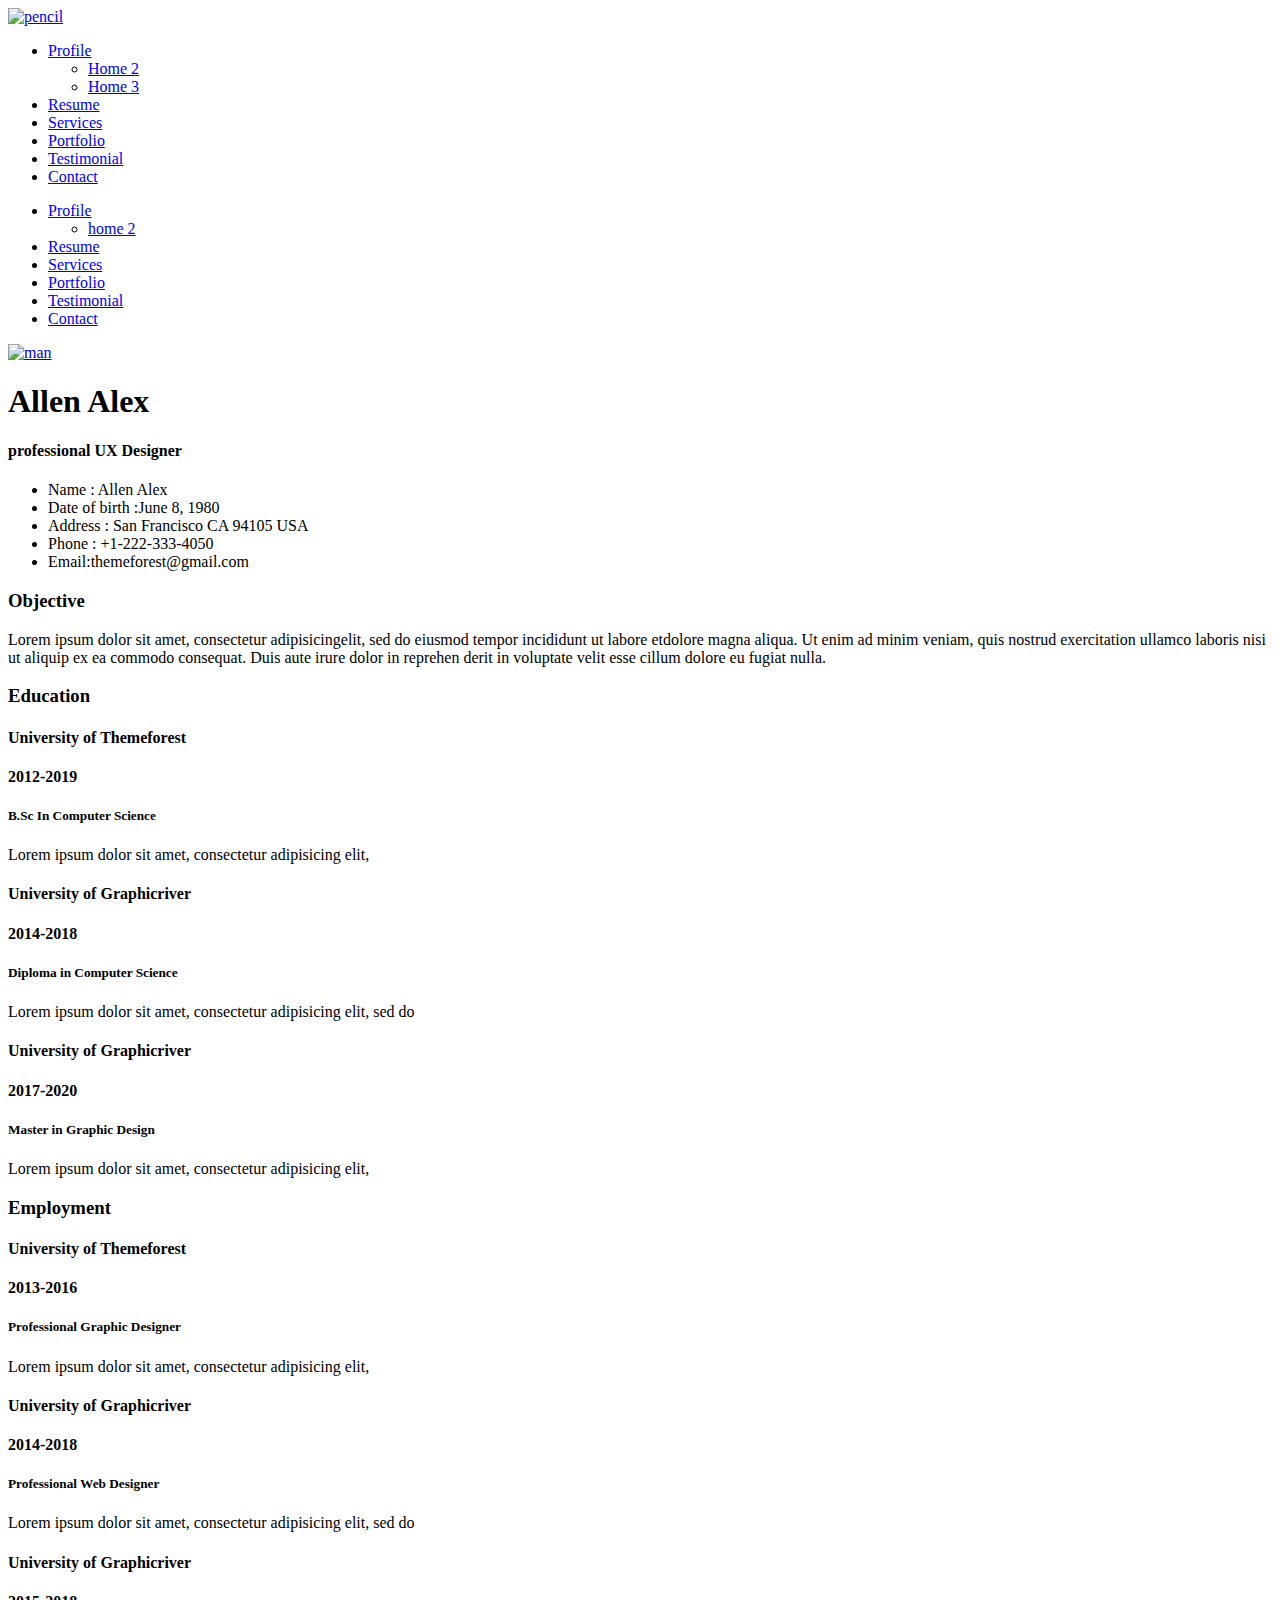
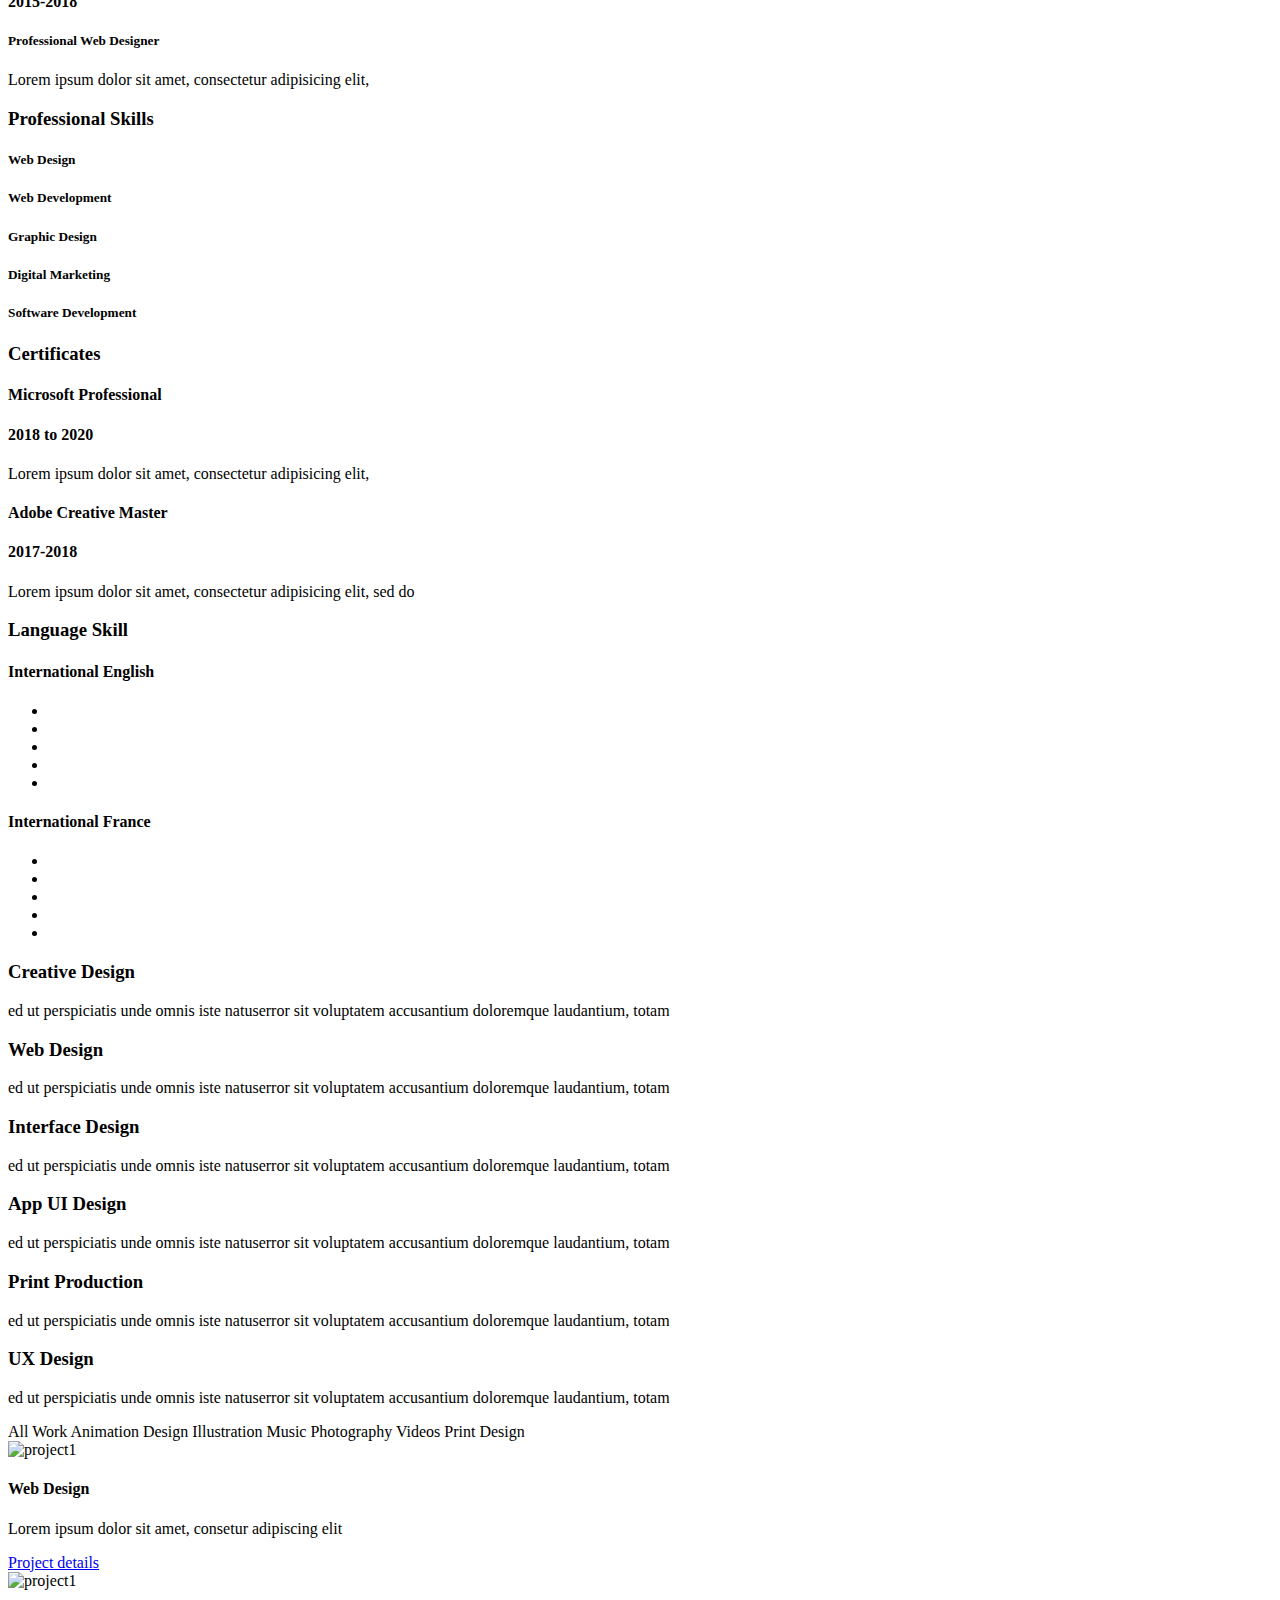
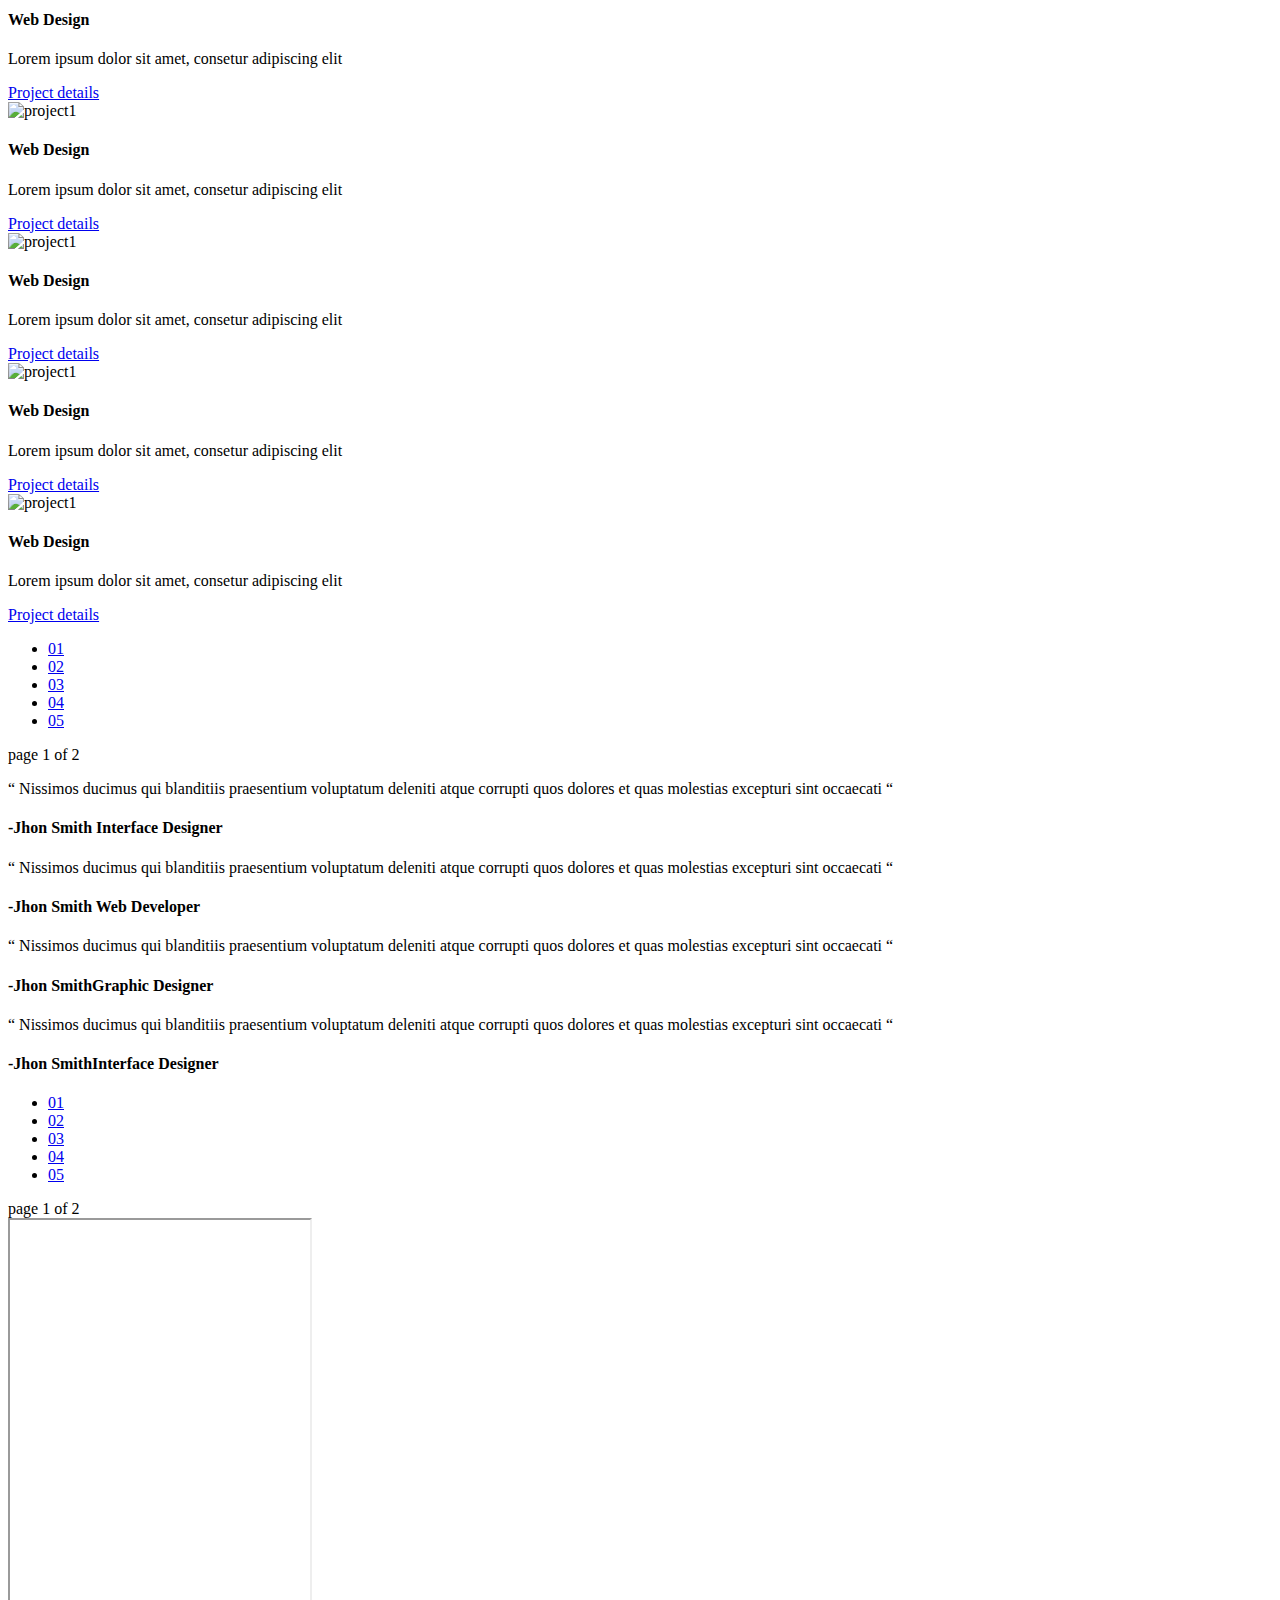
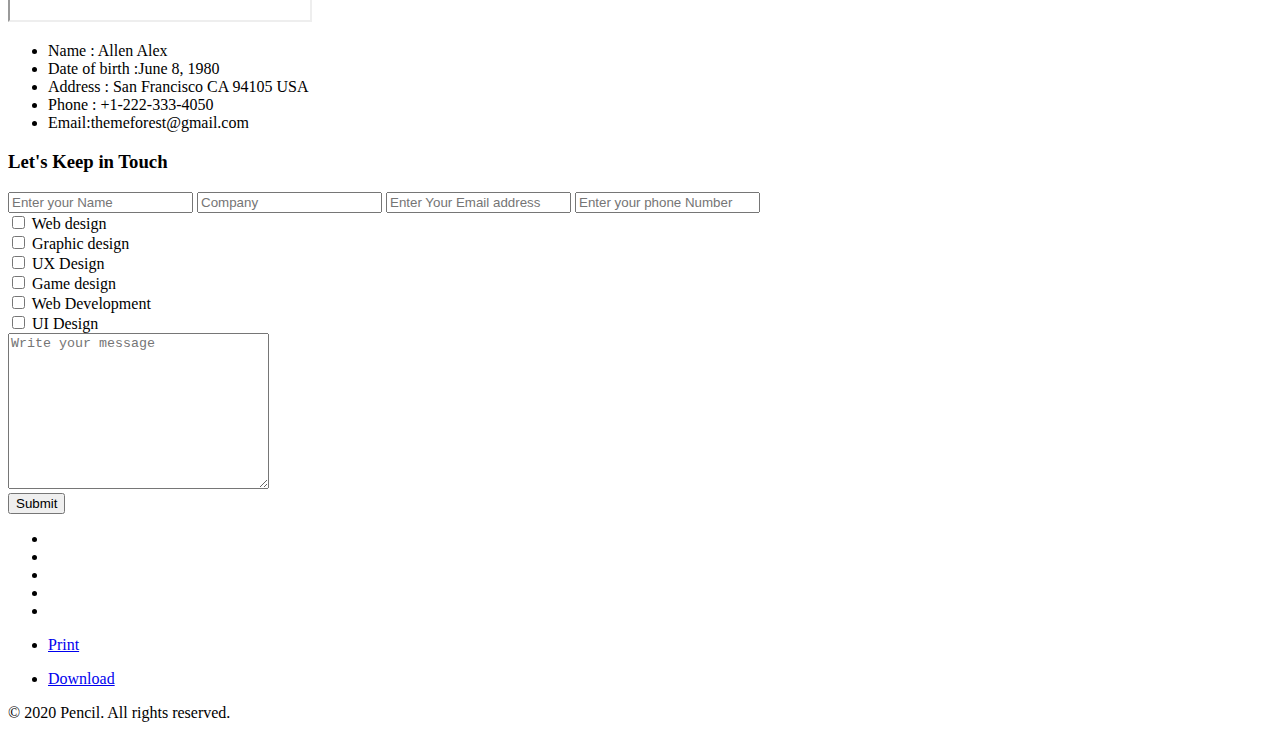
==== index.html @ 470e965d "Add files via upload" ====
<!DOCTYPE html>
<html lang="zxx">
    <head>
        <meta charset="utf-8">
        <meta name="description" content="desc">
        <meta name="author" content="RadonTheme">
        <meta name="viewport" content="width=device-width, initial-scale=1">
        <!-- Title -->
        <title>Pencil- Virtual Business Card CV Resume HTML Template</title>
        <!-- Favicon and Touch Icons -->
        <link rel="shortcut icon" href="assets/images/favicon.png">
        <!-- Fonts -->
        <link href="https://fonts.googleapis.com/css?family=Roboto:300,400,500,700,900" rel="stylesheet">
        <link href="assets/css/font-awesome.min.css" rel="stylesheet">
        <!-- Plugin CSS -->
        <link href="assets/css/bootstrap.css" rel="stylesheet">
        <link href="assets/css/animate.css" rel="stylesheet" >
        <link href="assets/css/flaticon.css" rel="stylesheet" >       
        <link href="assets/css/owl.carousel.css" rel="stylesheet" >        
        <link href="assets/css/owl.theme.css" rel="stylesheet" >                     
        <link href="assets/css/owl.transitions.css" rel="stylesheet" >
        <link href="assets/css/jquery.lineProgressbar.css" rel="stylesheet" >                        
        <link href="assets/css/lightbox.min.css" rel="stylesheet" >   
        <link href="assets/css/meanmenu.min.css" rel="stylesheet" >    
        <link href="assets/css/transition-animations.css" rel="stylesheet" >   
        <!-- Stylesheets -->
        <link href="assets/css/pencil.css" rel="stylesheet" media="screen">
        <link href="assets/css/pencil-responsive.css" rel="stylesheet" media="screen">
    </head>
    <body>
        <div class="pencile-area">
            <div class="container">
                <div class="row">
                    <div class="col-md-12 acurate">
                        <div id="pencil-info">	
                          <div class="header-area">
                            <div class="row">
                                <div class="col-md-2 col-sm-12">
                                    <div class="logo-area">
                                        <a href="index.html"><img src="assets/images/logo.png" alt="pencil"></a>
                                    </div>
                                </div>
                                  <div class="col-md-10 col-sm-12 text-right">
                                    <div class="menu-area">
                                        <ul  class="nav nav-pills">
                                            <li class="active"> <a  href="#Profile" data-toggle="tab"><span class="flaticon-user"></span> Profile</a>
                                                <ul>
                                                    <li><a href="index2.html">Home 2</a></li>
													<li><a href="index3.html">Home 3</a></li>
                                                </ul>
                                            </li>
                                            <li><a href="#resume" data-toggle="tab"><span class="flaticon-application"></span> Resume</a></li>
                                            <li><a href="#Services" data-toggle="tab"><span class="flaticon-layers-1"></span> Services</a></li>
                                            <li><a href="#Portfolio" data-toggle="tab"><span class="flaticon-gallery-1"></span> Portfolio</a></li>
                                            <li><a href="#testimonial" data-toggle="tab"><span class="flaticon-rating"></span> Testimonial</a></li>
                                            <li><a href="#contact" data-toggle="tab"><span class="flaticon-chat"></span> Contact</a></li>                                        
                                        </ul>
                                    </div>
                                </div>
                            </div>
                          </div>
                              <!-- mobile-menu-area start -->
                        <div class="mobile-menu-area acurate">
                            <div class="container margin-15">
                                <div class="row ">
                                    <div class="col-md-12 ">
                                        <div class="mobile-menu ">
                                            <nav id="dropdown">
                                                <ul  class="nav nav-pills ">
                                                    <li class="active"> <a  href="#Profile" data-toggle="tab"><span class="flaticon-user"></span> Profile</a>
                                                        <ul>
                                                            <li><a href="index2.html">home 2</a></li>
                                                        </ul>
                                                    </li>
                                                    <li><a href="#resume" data-toggle="tab"><span class="flaticon-application"></span> Resume</a></li>
                                                    <li><a href="#Services" data-toggle="tab"><span class="flaticon-layers-1"></span> Services</a></li>
                                                    <li><a href="#Portfolio" data-toggle="tab"><span class="flaticon-gallery-1"></span> Portfolio</a></li>
                                                    <li><a href="#testimonial" data-toggle="tab"><span class="flaticon-rating"></span> Testimonial</a></li>
                                                    <li><a href="#contact" data-toggle="tab"><span class="flaticon-chat"></span> Contact</a></li>                                        
                                                </ul>
                                            </nav>
                                        </div>                  
                                    </div>
                                </div>
                            </div>
                        </div>
                    
                        <div class="pencil-content-area">
                            <div class="tab-content clearfix">
                                <div class="tab-pane active pt-page-scaleUpCenter" id="Profile">
                                    <div class="profile-area ">
                                        <div class="row">
                                            <div class="col-sm-12 col-md-6">
                                                <div class="profile-img">
                                                    <div class="project__card">
                                                        <a href="#"><img class="img-responsive" src="assets/images/profile/man.png" alt="man"></a>
                                                    </div>
                                                </div>
                                            </div>
                                            <div class="col-sm-12 col-md-6">
                                                <div class="profile-info ">
                                                    <div class="name">
                                                        <h1>Allen Alex</h1>
                                                        <h4>professional UX Designer</h4>
                                                    </div>
                                                    <div class="about-info">
                                                        <ul>
                                                            <li><i class="flaticon-user"></i><span>Name :</span> Allen Alex</li>
                                                            <li><i class="flaticon-calendar"></i> <span>Date of birth :</span>June 8, 1980</li> <li><i class="flaticon-placeholder"></i><span>Address : </span>San Francisco CA 94105 USA</li>
                                                            <li><i class="flaticon-phone-call"></i> <span>Phone : </span>+1-222-333-4050</li>                                                     
                                                            <li><i class="flaticon-message"></i><span>Email:</span>themeforest@gmail.com</li>
                                                        </ul>
                                                    </div>
                                                    <div class="objective-area">
                                                        <h3>Objective</h3>
                                                        <p>Lorem ipsum dolor sit amet, consectetur adipisicingelit, sed do 
                                                        eiusmod tempor incididunt ut labore etdolore magna aliqua. Ut enim
                                                        ad minim veniam, quis nostrud exercitation ullamco laboris nisi ut 
                                                        aliquip ex ea commodo consequat. Duis aute irure dolor in reprehen
                                                        derit in voluptate velit esse cillum dolore eu fugiat nulla.</p>
                                                    </div>
                                                </div>
                                            </div>
                                        </div>
                                    </div>
                                </div>
                                <div class="tab-pane pt-page-moveFromRightFade" id="resume">
                                    <div class="resume-area">
                                        <div class="row">
                                            <div class="col-md-6 col-sm-12">
                                                <div class="row">
                                                    <div class="col-sm-12">
                                                        <div class="single-resume">
                                                            <div class="resume-title">
                                                                <h3> <i class="flaticon-avatar"></i> Education</h3>
                                                            </div>
                                                            <div class="education-list">
                                                                <div class="single-education">
                                                                    <div class="university-title fix">
                                                                    <div class="name pull-left"><h4>University of Themeforest</h4> </div> 
                                                                    <div class="year pull-right"><h4>2012-2019</h4>  </div>                            
                                                                    </div>
                                
                                                                    <div class="education-content">
                                                                        <h5>B.Sc In Computer Science </h5>
                                                                        <p>Lorem ipsum dolor sit amet, consectetur adipisicing elit, </p>
                                                                    </div>
                                                                </div>   
                                                                <div class="single-education">
                                                                    <div class="university-title fix">
                                                                    <div class="name pull-left"><h4>University of Graphicriver</h4> </div> 
                                                                    <div class="year pull-right"><h4>2014-2018</h4>  </div>                            
                                                                    </div>
                                
                                                                    <div class="education-content">
                                                                        <h5>Diploma in Computer Science</h5>
                                                                        <p>Lorem ipsum dolor sit amet, consectetur adipisicing elit, sed do </p>
                                                                    </div>
                                                                </div>  
                                                                <div class="single-education">
                                                                    <div class="university-title fix">
                                                                    <div class="name pull-left"><h4>University of Graphicriver</h4> </div> 
                                                                    <div class="year pull-right"><h4>2017-2020</h4>  </div>                            
                                                                    </div>
                                
                                                                    <div class="education-content">
                                                                        <h5>Master in Graphic Design</h5>
                                                                        <p>Lorem ipsum dolor sit amet, consectetur adipisicing elit, </p>
                                                                    </div>
                                                                </div>  
                                                            </div>
                                                        </div>    
                                                    </div>
                                                    <div class="col-sm-12">
                                                        <div class="single-resume">
                                                            <div class="resume-title">
                                                                <h3> <i class="flaticon-people-2"></i> Employment</h3>
                                                            </div>
                                                            <div class="employment-list">
                                                                <div class="single-employment">
                                                                    <div class="university-title fix">
                                                                    <div class="name pull-left"><h4>University of Themeforest</h4> </div> 
                                                                    <div class="year pull-right"><h4>2013-2016</h4>  </div>                            
                                                                    </div>
                                
                                                                    <div class="employment-content">
                                                                        <h5>Professional Graphic Designer</h5>
                                                                        <p>Lorem ipsum dolor sit amet, consectetur adipisicing elit, </p>
                                                                    </div>
                                                                </div>   
                                                                <div class="single-employment">
                                                                    <div class="university-title fix">
                                                                    <div class="name pull-left"><h4>University of Graphicriver </h4> </div> 
                                                                    <div class="year pull-right"><h4>2014-2018</h4>  </div>                            
                                                                    </div>
                                
                                                                    <div class="employment-content">
                                                                        <h5>Professional Web Designer</h5>
                                                                        <p>Lorem ipsum dolor sit amet, consectetur adipisicing elit, sed do </p>
                                                                    </div>
                                                                </div>  
                                                                <div class="single-employment mb-0">
                                                                    <div class="university-title fix">
                                                                    <div class="name pull-left"><h4>University of Graphicriver </h4> </div> 
                                                                    <div class="year pull-right"><h4>2015-2018</h4>  </div>                            
                                                                    </div>
                                
                                                                    <div class="employment-content">
                                                                        <h5>Professional Web Designer</h5>
                                                                        <p>Lorem ipsum dolor sit amet, consectetur adipisicing elit, </p>
                                                                    </div>
                                                                </div>  
                                                            </div>
                                                        </div>
                                                    </div>
                                                </div>
                                            </div>
                                            <div class="col-md-6 col-sm-12">
                                                <div class="row">
                                                    <div class="col-sm-12">
                                                        <div class="single-resume">
                                                            <div class="resume-title">
                                                                <h3> <i class="flaticon-computer-2"></i> Professional Skills</h3>
                                                            </div>
                                                            <div class="skills-list">
                                                                <div class="single-skills">
                                                                    <span id="demoprogressbar1"></span>
                                                                    <h5>Web Design </h5>
                                                                </div>   
                                                                <div class="single-skills">
                                                                    <span id="demoprogressbar2"></span>
                                                                    <h5>Web Development  </h5>
                                                                </div>  
                                                                <div class="single-skills">
                                                                    <span id="demoprogressbar3"></span>
                                                                    <h5>Graphic Design  </h5>                  
                                                                </div>  
                                                                <div class="single-skills">
                                                                    <span id="demoprogressbar4"></span>
                                                                    <h5>Digital Marketing </h5>          
                                                                </div> 
                                                                <div class="single-skills">
                                                                    <span id="demoprogressbar5"></span>
                                                                    <h5>Software Development </h5>    
                                                                </div> 
                                                            </div>
                                                        </div>
                                                    </div>
                                                    <div class="col-sm-12 ">
                                                        <div class="single-resume mt-13">
                                                            <div class="resume-title">
                                                                <h3> <i class="flaticon-award-1"></i> Certificates</h3>
                                                            </div>
                                                            <div class="certificates-list">
                                                                <div class="single-certificates">
                                                                    <div class="university-title fix">
                                                                    <div class="name pull-left"><h4>Microsoft Professional </h4> </div> 
                                                                    <div class="year pull-right"><h4>2018 to 2020</h4>  </div>                            
                                                                    </div>
                                
                                                                    <div class="certificates-content">
                                                                        <p>Lorem ipsum dolor sit amet, consectetur adipisicing elit, </p>
                                                                    </div>
                                                                </div>   
                                                                <div class="single-certificates">
                                                                    <div class="university-title fix">
                                                                    <div class="name pull-left"><h4>Adobe Creative Master </h4> </div> 
                                                                    <div class="year pull-right"><h4>2017-2018</h4>  </div>                            
                                                                    </div>
                                
                                                                    <div class="certificates-content">
                                                                        <p>Lorem ipsum dolor sit amet, consectetur adipisicing elit, sed do </p>
                                                                    </div>
                                                                </div>  
                                                            </div>
                                                        </div>
                                                    </div>
                                                    <div class="col-sm-12">
                                                        <div class="single-resume">
                                                            <div class="resume-title">
                                                                <h3> <i class="flaticon-translate"></i> Language  Skill </h3>
                                                            </div>
                                                        <div class="languages-list">
                                                            <div class="single-language pull-left mb-0">
                                                                    <div class="language-name">
                                                                        <h4>International English</h4>
                                                                    </div>
                                                                    <div class="language-rating">
                                                                        <ul>
                                                                            <li> <i class="flaticon-star"></i></li>
                                                                            <li> <i class="flaticon-star"></i></li>
                                                                            <li> <i class="flaticon-star"></i></li>
                                                                            <li> <i class="flaticon-star-1"></i></li>
                                                                            <li> <i class="flaticon-star-1"></i></li>                                                            
                                                                        </ul>
                                                                    </div>
                                                            </div>
                                                            <div class="single-language pull-right mb-0">
                                                                    <div class="language-name">
                                                                        <h4>International France</h4>
                                                                    </div>
                                                                    <div class="language-rating">
                                                                        <ul>
                                                                            <li> <i class="flaticon-star"></i></li>
                                                                            <li> <i class="flaticon-star"></i></li>
                                                                            <li> <i class="flaticon-star"></i></li>
                                                                            <li> <i class="flaticon-star"></i></li>
                                                                            <li> <i class="flaticon-star-1"></i></li>                                                            
                                                                        </ul>
                                                                    </div>
                                                            </div>
                                                        </div>
                                                        </div>
                                                    </div>
                                                </div>
                                            </div>                            
                                        </div>
                                    </div>
                                </div>
                                <div class="tab-pane pt-page-rotateCarouselTopIn" id="Services">
                                    <div class="service-area">
                                        <div class="row">
                                            <div class="col-md-4 col-sm-6 col-xs-12 text-center acurate">
                                                <div class="single-service">
                                                    <div class="service-icon">
                                                        <i class="flaticon-blog"></i>
                                                    </div>
                                                    <div class="setvice-content">
                                                        <h3>Creative Design</h3>
                                                        <p>ed ut perspiciatis unde omnis
                                                        iste natuserror sit voluptatem accusantium 
                                                        doloremque laudantium, totam</p>
                                                    </div>
                                                </div>
                                            </div>
                                            <div class="col-md-4 col-sm-6 col-xs-12 text-center acurate">
                                                <div class="single-service">
                                                    <div class="service-icon">
                                                        <i class="flaticon-agreement"></i>
                                                    </div>
                                                    <div class="setvice-content">
                                                        <h3>Web Design</h3>
                                                        <p>ed ut perspiciatis unde omnis
                                                        iste natuserror sit voluptatem accusantium 
                                                        doloremque laudantium, totam</p>
                                                    </div>
                                                </div>
                                            </div>
                                            <div class="col-md-4 col-sm-6 col-xs-12 text-center acurate">
                                                <div class="single-service">
                                                    <div class="service-icon">
                                                        <i class="flaticon-books-stack-of-three"></i>
                                                    </div>
                                                    <div class="setvice-content">
                                                        <h3>Interface Design</h3>
                                                        <p>ed ut perspiciatis unde omnis
                                                        iste natuserror sit voluptatem accusantium 
                                                        doloremque laudantium, totam</p>
                                                    </div>
                                                </div>
                                            </div>
                                            <div class="col-md-4 col-sm-6 col-xs-12 text-center acurate">
                                                <div class="single-service mb-0">
                                                    <div class="service-icon">
                                                        <i class="flaticon-edit-tools"></i>
                                                    </div>
                                                    <div class="setvice-content">
                                                        <h3>App UI Design</h3>
                                                        <p>ed ut perspiciatis unde omnis
                                                        iste natuserror sit voluptatem accusantium 
                                                        doloremque laudantium, totam</p>
                                                    </div>
                                                </div>
                                            </div>
                                            <div class="col-md-4 col-sm-6 col-xs-12 text-center acurate">
                                                <div class="single-service mb-0">
                                                    <div class="service-icon">
                                                        <i class="flaticon-analytics"></i>
                                                    </div>
                                                    <div class="setvice-content">
                                                        <h3>Print Production</h3>
                                                        <p>ed ut perspiciatis unde omnis
                                                        iste natuserror sit voluptatem accusantium 
                                                        doloremque laudantium, totam</p>
                                                    </div>
                                                </div>
                                            </div>
                                            <div class="col-md-4 col-sm-6 col-xs-12 text-center acurate">
                                                <div class="single-service mb-0">
                                                    <div class="service-icon">
                                                        <i class="flaticon-computer"></i>
                                                    </div>
                                                    <div class="setvice-content">
                                                        <h3>UX Design</h3>
                                                        <p>ed ut perspiciatis unde omnis
                                                        iste natuserror sit voluptatem accusantium 
                                                        doloremque laudantium, totam</p>
                                                    </div>
                                                </div>
                                            </div>
                                            
                                        </div>
                                    </div>
                                </div>
                                <div class="tab-pane pt-page-flipInLeft" id="Portfolio">
                                    <div class="portfolio-area">
                                        <div class="row">
                                            <div class="col-sm-12">
                                                <div class="row">
                                                    <div class="col-sm-12">
                                                        <div class="filtering-button">
                                                            <a class="active" data-filter="*">All Work</a>
                                                            <a data-filter=".animation">Animation</a>
                                                            <a data-filter=".design">Design</a>
                                                            <a data-filter=".illustration">Illustration</a>
                                                            <a data-filter=".music">Music</a>
                                                            <a data-filter=".photography">Photography</a>
                                                            <a data-filter=".videos">Videos</a>
                                                            <a data-filter=".print">Print Design</a>                                              
                                                        </div>
                                                    </div>
                                                </div>
                                                <div class="row">
                                                        <div class="grid fix">
                                                            <div class="grid-item col-sm-6 col-lg-4 col-xs-12 animation design print illustration acurate" >
                                                                <div class="single-portfolio">
                                                                    <div class="work_thumb">
                                                                        <img src="assets/images/portfolio/1.png" alt="project1" class="img-responsive">
                                                                    </div>
                                                                    <div class="work-hover">
                                                                        <div class="mask-work text-center">
                                                                            <h4>Web Design</h4>
                                                                            <p>Lorem ipsum dolor sit amet, consetur adipiscing elit</p>
                                                                            <a class="btn" data-lightbox="example-set" data-title="Image Title" href="assets/images/portfolio/1.png">Project details</a>
                                                                        </div>
                                                                    </div>
                                                                </div>
                                                            </div>
                                                            <div class="grid-item col-sm-6 col-lg-4 col-xs-12 illustration music design photography videos animation acurate"  >
                                                                <div class="single-portfolio">
                                                                    <div class="work_thumb">
                                                                        <img src="assets/images/portfolio/2.png" alt="project1" class="img-responsive">
                                                                    </div>
                                                                    <div class="work-hover">
                                                                        <div class="mask-work text-center">
                                                                            <h4>Web Design</h4>
                                                                            <p>Lorem ipsum dolor sit amet, consetur adipiscing elit</p>
                                                                            <a class="btn" data-lightbox="example-set" data-title="Image Title" href="assets/images/portfolio/2.png">Project details</a>
                                                                        </div>
                                                                    </div>
                                                                </div>
                                                            </div>
                                                            <div class="grid-item col-sm-6 col-lg-4 col-xs-12 photography videos print illustration acurate">
                                                                <div class="single-portfolio">
                                                                    <div class="work_thumb">
                                                                        <img src="assets/images/portfolio/3.png" alt="project1" class="img-responsive">
                                                                    </div>
                                                                    <div class="work-hover">
                                                                        <div class="mask-work text-center">
                                                                            <h4>Web Design</h4>
                                                                            <p>Lorem ipsum dolor sit amet, consetur adipiscing elit</p>
                                                                            <a class="btn" data-lightbox="example-set" data-title="Image Title" href="assets/images/portfolio/3.png">Project details</a>
                                                                        </div>
                                                                    </div>
                                                                </div>
                                                            </div>
                                                            <div class="grid-item col-sm-6 col-lg-4 col-xs-12 print videos acurate">
                                                                <div class="single-portfolio">
                                                                    <div class="work_thumb">
                                                                        <img src="assets/images/portfolio/4.png" alt="project1" class="img-responsive">
                                                                    </div>
                                                                    <div class="work-hover">
                                                                        <div class="mask-work text-center">
                                                                            <h4>Web Design</h4>
                                                                            <p>Lorem ipsum dolor sit amet, consetur adipiscing elit</p>
                                                                            <a class="btn" data-lightbox="example-set" data-title="Image Title" href="assets/images/portfolio/4.png">Project details</a>
                                                                        </div>
                                                                    </div>
                                                                </div>
                                                            </div>
                                                            <div class="grid-item col-sm-6 col-lg-4 col-xs-12 illustration design acurate">
                                                                <div class="single-portfolio">
                                                                    <div class="work_thumb">
                                                                        <img src="assets/images/portfolio/5.png" alt="project1" class="img-responsive">
                                                                    </div>
                                                                    <div class="work-hover">
                                                                        <div class="mask-work text-center">
                                                                            <h4>Web Design</h4>
                                                                            <p>Lorem ipsum dolor sit amet, consetur adipiscing elit</p>
                                                                            <a class="btn" data-lightbox="example-set" data-title="Image Title" href="assets/images/portfolio/5.png">Project details</a>
                                                                        </div>
                                                                    </div>
                                                                </div>
                                                            </div>
                                                            <div class="grid-item col-sm-6 col-lg-4 col-xs-12 animation photography music acurate">
                                                                <div class="single-portfolio">
                                                                    <div class="work_thumb">
                                                                        <img src="assets/images/portfolio/6.png" alt="project1" class="img-responsive">
                                                                    </div>
                                                                    <div class="work-hover">
                                                                        <div class="mask-work text-center">
                                                                            <h4>Web Design</h4>
                                                                            <p>Lorem ipsum dolor sit amet, consetur adipiscing elit</p>
                                                                            <a class="btn" data-lightbox="example-set" data-title="Image Title" href="assets/images/portfolio/6.png">Project details</a>
                                                                        </div>
                                                                    </div>
                                                                </div>
                                                            </div>
                                                        </div>
                                                    </div>
                                            </div>
                                            <div class="col-sm-12">
                                                <div class="pagenation-area fix">
                                                    <div class="pagenation pull-left">
                                                        <ul>
                                                            <li class="active"><a href="#">01</a></li>
                                                            <li><a href="#">02</a></li>
                                                            <li><a href="#">03</a></li>
                                                            <li><a href="#">04</a></li>
                                                            <li><a href="#">05</a></li>
                                                        </ul>
                                                    </div>
                                                    <div class="number-page pull-right">
                                                        <span>page 1 of 2</span>
                                                    </div>
                                                </div>
                                            </div>
                                        </div>
                                    </div>
                                </div>
                                <div class="tab-pane pt-page-moveFromRight" id="testimonial">
                                    <div class="testimonia-area">
                                        <div class="row">
                                            <div class="col-md-6 col-sm-12">
                                                <div class="single-testimonial">
                                                    <p>“ Nissimos ducimus qui blanditiis praesentium voluptatum deleniti atque corrupti quos dolores et quas molestias excepturi sint occaecati “</p>
                                                    <div class="title">
                                                        <h4>-Jhon Smith <span>Interface Designer</span> </h4>
                                                    </div>
                                                    <div class="icon">
                                                        <i class="flaticon-quote-button"></i>
                                                    </div>
                                                </div>
                                            </div>
                                            <div class="col-md-6 col-sm-12">
                                                <div class="single-testimonial">
                                                    <p>“ Nissimos ducimus qui blanditiis praesentium voluptatum deleniti atque corrupti quos dolores et quas molestias excepturi sint occaecati “</p>
                                                    <div class="title">
                                                        <h4>-Jhon Smith <span>Web Developer</span> </h4>
                                                    </div>
                                                    <div class="icon">
                                                        <i class="flaticon-quote-button"></i>
                                                    </div>
                                                </div>
                                            </div>
                                            <div class="col-md-6 col-sm-12">
                                                <div class="single-testimonial">
                                                    <p>“ Nissimos ducimus qui blanditiis praesentium voluptatum deleniti atque corrupti quos dolores et quas molestias excepturi sint occaecati “</p>
                                                    <div class="title">
                                                        <h4>-Jhon Smith<span>Graphic Designer</span> </h4>
                                                    </div>
                                                    <div class="icon">
                                                        <i class="flaticon-quote-button"></i>
                                                    </div>
                                                </div>
                                            </div>
                                            <div class="col-md-6 col-sm-12">
                                                <div class="single-testimonial">
                                                    <p>“ Nissimos ducimus qui blanditiis praesentium voluptatum deleniti atque corrupti quos dolores et quas molestias excepturi sint occaecati “</p>
                                                    <div class="title">
                                                        <h4>-Jhon Smith<span>Interface Designer</span> </h4>
                                                    </div>
                                                    <div class="icon">
                                                        <i class="flaticon-quote-button"></i>
                                                    </div>
                                                </div>
                                            </div>
                                            <div class="col-sm-12">
                                                <div class="pagenation-area fix">
                                                    <div class="pagenation pull-left">
                                                        <ul>
                                                            <li class="active"><a href="#">01</a></li>
                                                            <li><a href="#">02</a></li>
                                                            <li><a href="#">03</a></li>
                                                            <li><a href="#">04</a></li>
                                                            <li><a href="#">05</a></li>
                                                        </ul>
                                                    </div>
                                                    <div class="number-page pull-right">
                                                        <span>page 1 of 2</span>
                                                    </div>
                                                </div>
                                            </div>
                                        </div>
                                    </div>
                                </div>
                                <div class="tab-pane pt-page-moveFromLeft" id="contact">
                                    <div class="contact-area">
                                        <div class="row">
                                            <div class="col-md-6 col-sm-12">
                                                <div class="contact-left">
                                                    <!-- Contact Page Map Area Start-->   
                                                    <div class="map-area">
													<iframe src="https://www.google.com/maps/embed?pb=!1m18!1m12!1m3!1d116834.10119721314!2d90.34941698257609!3d23.780676003357797!2m3!1f0!2f0!3f0!3m2!1i1024!2i768!4f13.1!3m3!1m2!1s0x3755b8b087026b81%3A0x8fa563bbdd5904c2!2sDhaka!5e0!3m2!1sen!2sbd!4v1495306654432" wheight= "400" height="400" class="google-map-embade" allowfullscreen></iframe>
                                                        <div id="map">
														</div>   
                                                    </div>
                                                    <!-- Contact Page Map Area End-->
                                                    <div class="about-info">
                                                        <ul>
                                                            <li><i class="flaticon-user"></i> <span>Name :</span> Allen Alex</li>  
                                                            <li><i class="flaticon-calendar"></i> <span>Date of birth :</span>June 8, 1980</li>
                                                            <li><i class="flaticon-placeholder"></i> <span>Address : </span>San Francisco CA 94105 USA</li>
                                                            <li><i class="flaticon-phone-call"></i> <span>Phone : </span> +1-222-333-4050</li> 
                                                            <li><i class="flaticon-message"></i><span>Email:</span>themeforest@gmail.com</li>
                                                        </ul>
                                                    </div>
                                                </div>
                                            </div>
                                            <div class="col-md-6 col-sm-12">
                                                <div class="contact-form">
                                                    <h3>Let's Keep in Touch</h3>
                                                    <form action="#">
                                                        <div class="input-grup">
                                                            <input type="text" placeholder="Enter your Name" id="name" name="Enter your Name">
                                                            <input type="text" placeholder="Company " id="Company" name="Companyname">
                                                            <input type="email" placeholder="Enter Your Email address " id="email" name="email">
                                                            <input type="text" placeholder="Enter your phone Number" id="phonenumber" name="phonenumber">
                                                        </div>
                                                        <div class="checkbox-grup">
                                                            <div class="single-check">
                                                                <input type="checkbox" id="Webdesign">
                                                                <label for="Webdesign">Web design</label>
                                                            </div>
                                                            <div class="single-check">
                                                                <input type="checkbox" id="Graphicdesign">
                                                                <label for="Graphicdesign">Graphic design</label>
                                                            </div>
                                                            <div class="single-check">
                                                                <input type="checkbox" id="uxdesign">
                                                                <label for="uxdesign">UX Design</label>
                                                            </div>
                                                            <div class="single-check">
                                                                <input type="checkbox" id="Gamedesign">
                                                                <label for="Gamedesign">Game design</label>
                                                            </div>
                                                            <div class="single-check">
                                                                <input type="checkbox" id="WebDevelopment">
                                                                <label for="WebDevelopment">Web Development</label>
                                                            </div>  
                                                            <div class="single-check">
                                                                <input type="checkbox" id="UIDesign">
                                                                <label for="UIDesign">UI Design</label>
                                                            </div>
                                                        </div>
                                                        <div class="messages-area">
                                                            <textarea name="message" id="message" cols="30" rows="10" placeholder="Write your message"></textarea>
                                                        </div>
                                                    <div class="submit-btn text-right" >
                                                            <button class="btn ">Submit</button>
                                                    </div>
                                                    </form>
                                                </div>
                                            </div>
                                        </div>
                                    </div>
                                </div>
                            </div>
                        </div>
                      </div>
                    </div>
                </div>
            </div>
            <div class="widget-area">
                <div class="social-widgect">
                    <ul>
                        <li><a href="#"><i class="flaticon-behance"></i></a></li>
                        <li><a href="#"><i class="flaticon-facebook-logo"></i></a></li>
                        <li><a href="#"><i class="flaticon-twitter"></i></a></li>
                        <li><a href="#"><i class="flaticon-dribble-logo"></i></a></li>
                        <li><a href="#"><i class="flaticon-skype-logo"></i></a></li>    
                    </ul>
                </div>
                <div class="print-widgect">
                    <ul>
                        <li><a href="#"><i class="flaticon-printer"></i> <span>Print</span></a></li>
                    </ul>
                </div>
                <div class="download-widgect">
                    <ul>
                        <li><a href="#"><i class="flaticon-test"></i> <span>Download</span></a></li>
                    </ul>
                </div>
            </div>
        </div>
        <div class="footer-area">
            <div class="container">
                <div class="row">
                    <div class="col-sm-12 text-center">
                        <div class="copyright-area">
                            <p>&copy; 2020 Pencil. All rights reserved.</p>
                        </div>
                    </div>
                </div>
            </div>
        </div>
        <!-- JavaScript -->
        <!-- jQuery Library -->
        <script src="assets/js/jquery-1.12.0.min.js"></script>
        <script src="assets/js/jquery-migrate.min.js"></script>
        <!-- jQuery Plugins -->
        <script src="assets/js/bootstrap.min.js"></script>
        <script src="assets/js/wow.min.js"></script>
        <script src="assets/js/owl.carousel.min.js"></script> 
        <script src="https://maps.googleapis.com/maps/api/js?key=AIzaSyAhrdEzlfpnsnfq4MgU1e1CCsrvVx2d59s"></script> 
        <script src="assets/js/gmaps.js"></script> 
        <script src="assets/js/isotope.pkgd.min.js"></script> 
        <script src="assets/js/jquery.appear.js"></script>  
        <script src="assets/js/jquery.lineProgressbar.js"></script>      
        <script src="assets/js/lightbox.min.js"></script>   
        <script src="assets/js/jquery.hover3d.js"></script>  
        <script src="assets/js/jquery.meanmenu.js"></script>  
                
                         
        <!-- Custom Script -->
        <script src="assets/js/pencil-script.js"></script>        
    </body>
</html>
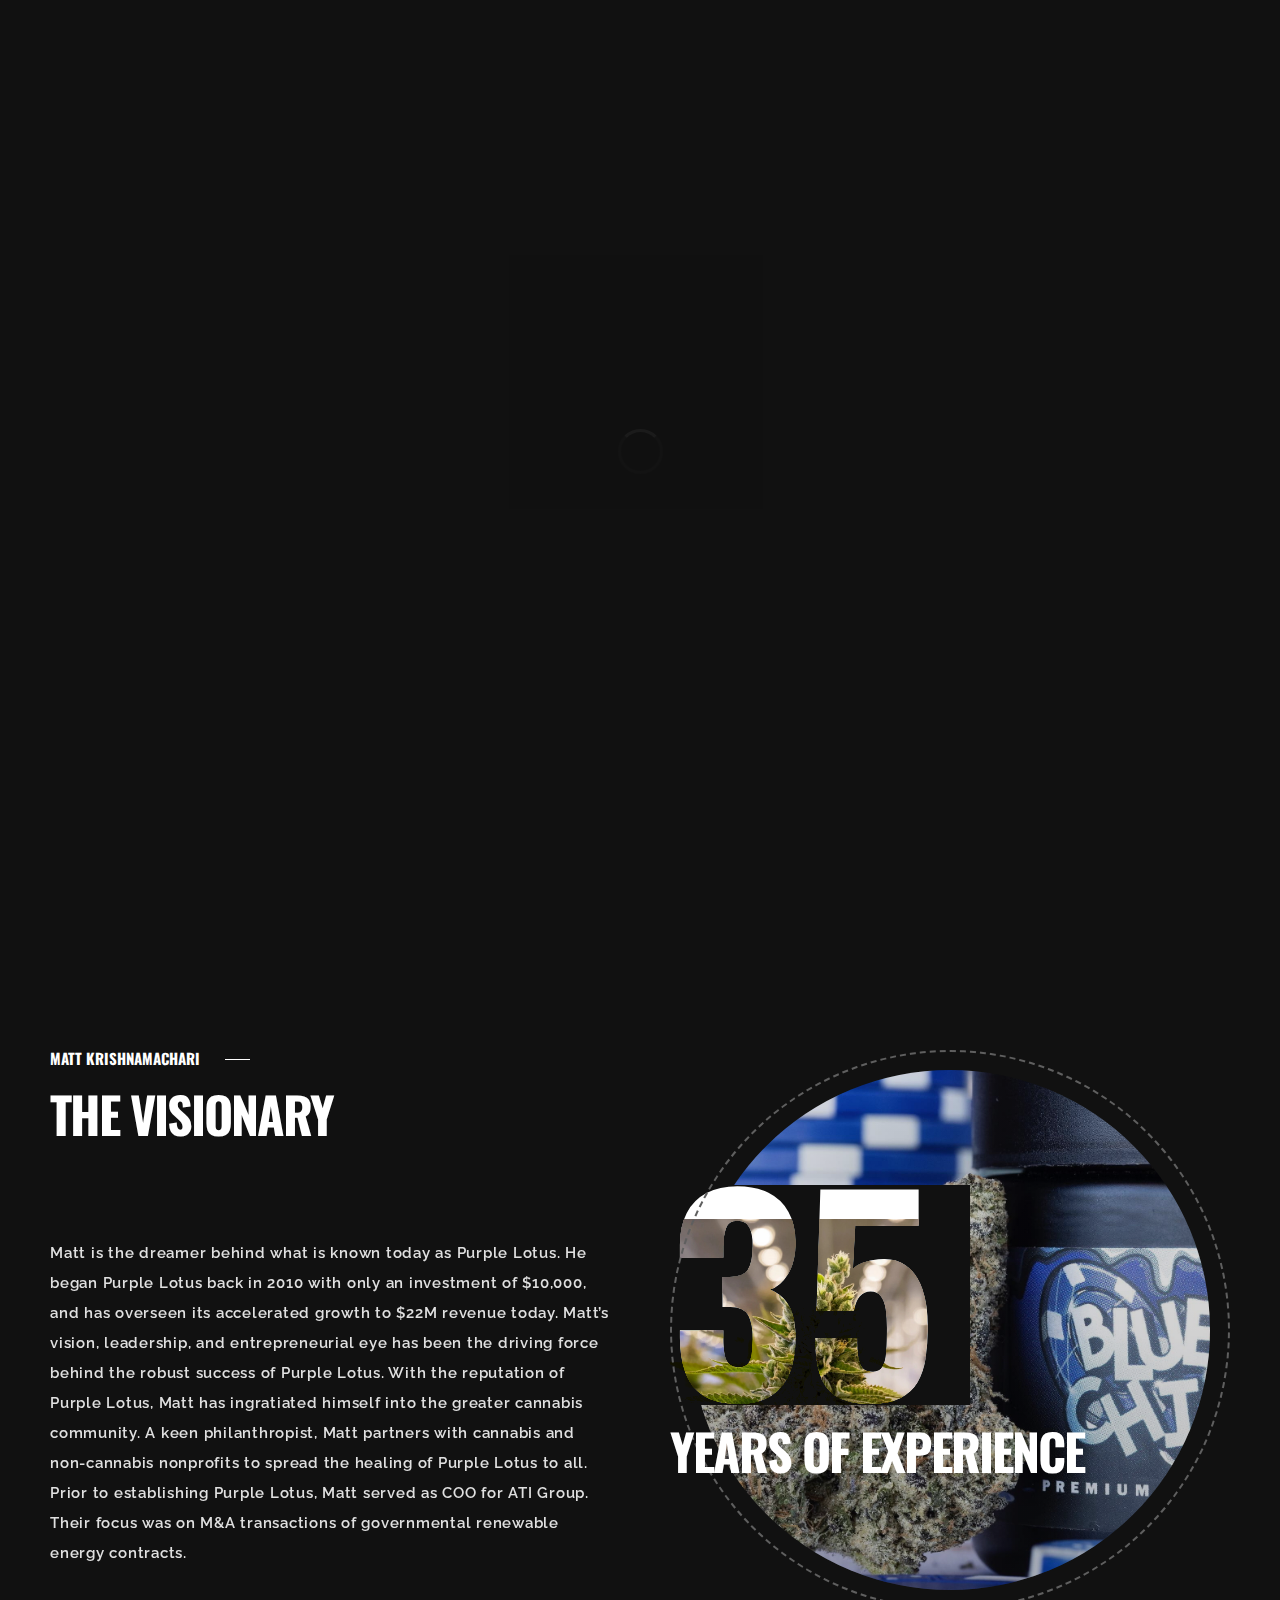
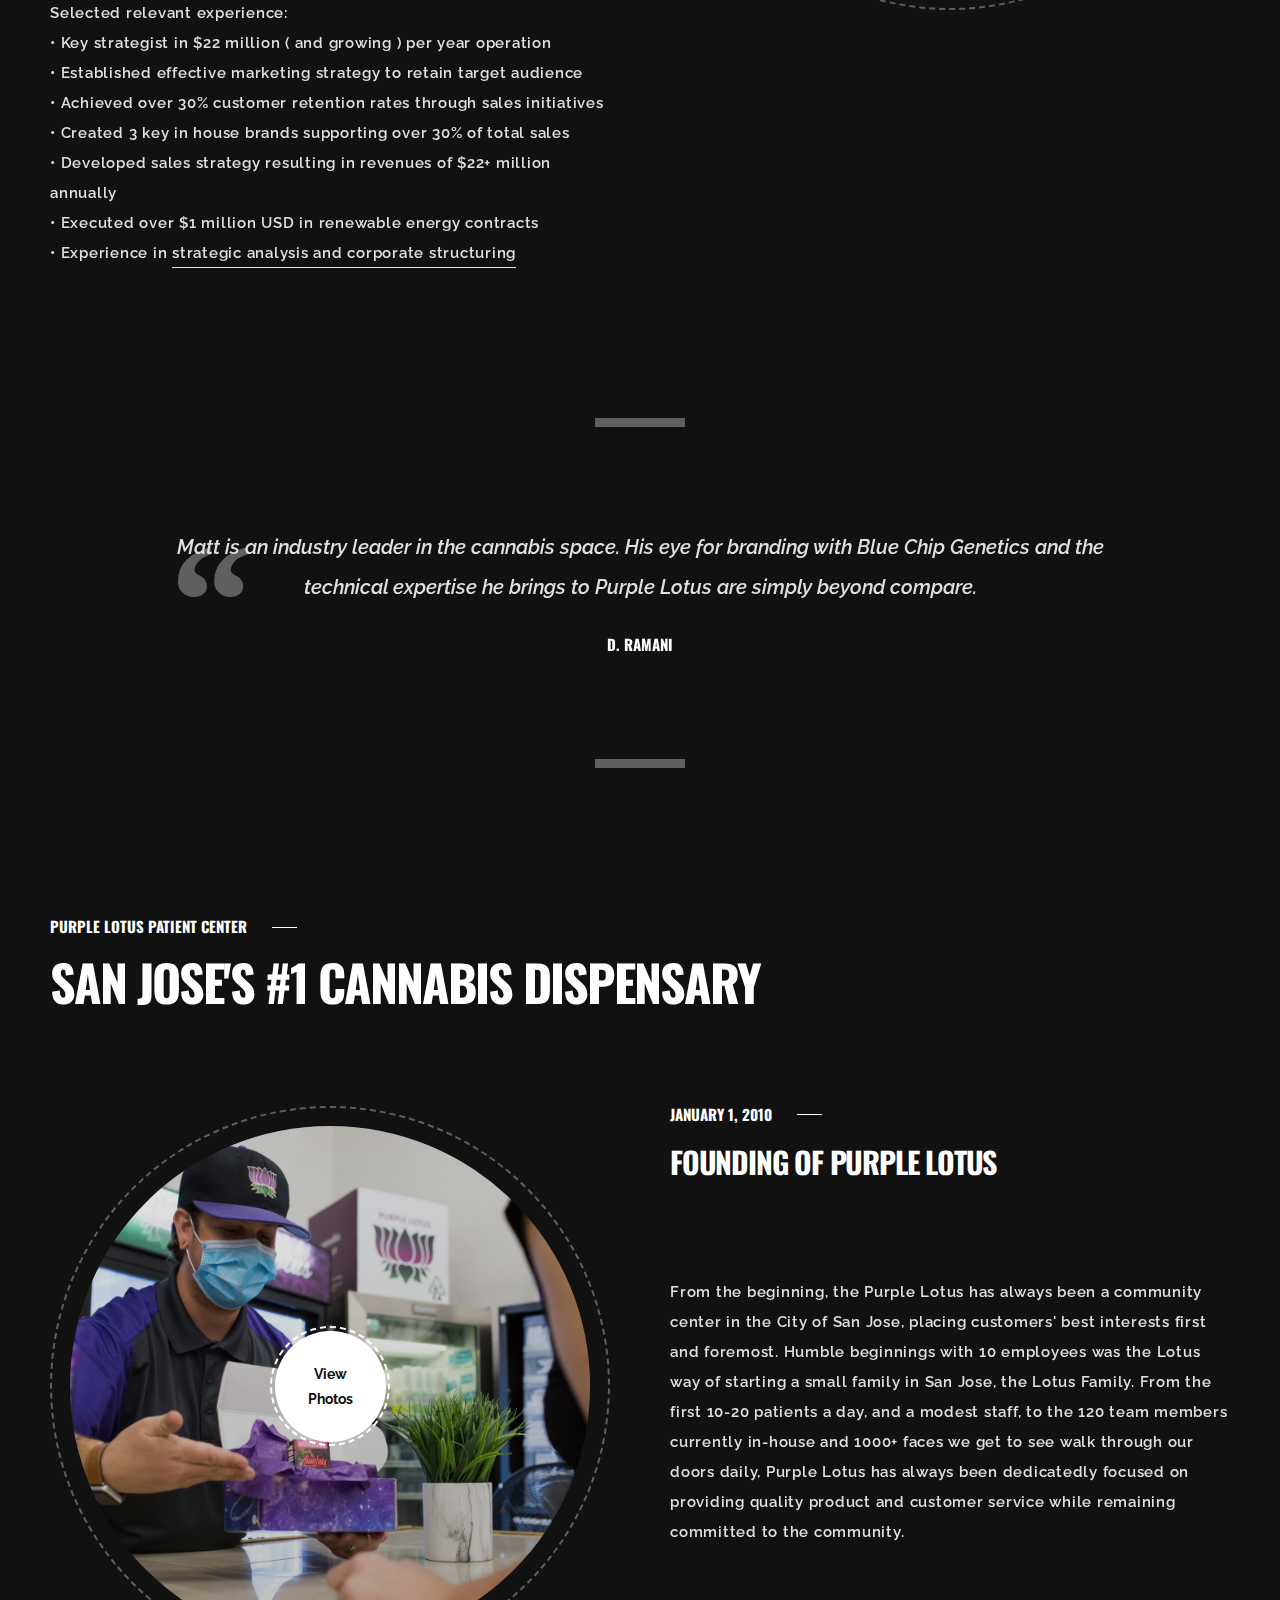
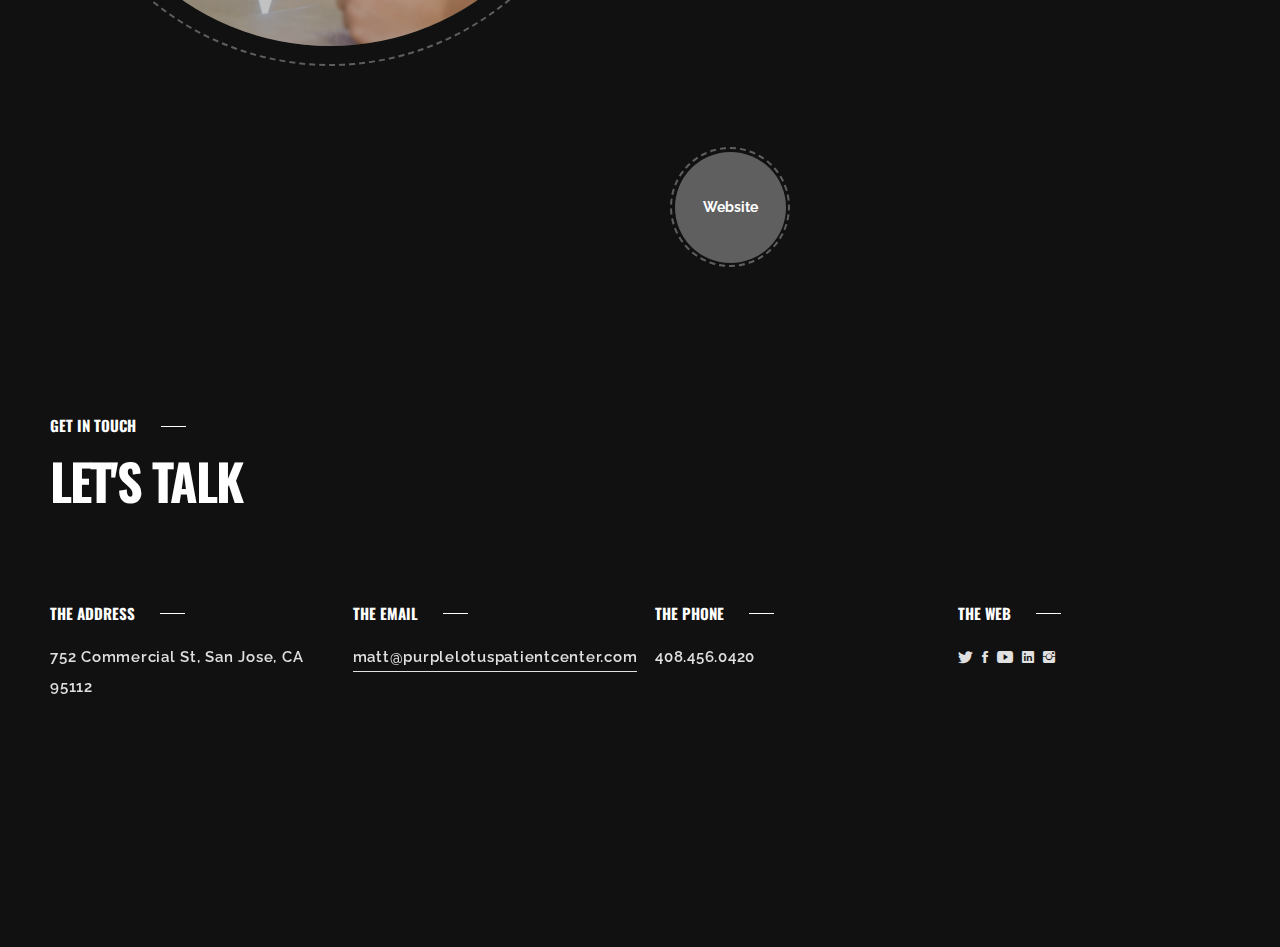
==== commit dd62cebd: "big" ====
--- a/index.html
+++ b/index.html
@@ -1,728 +1,864 @@
-<!DOCTYPE html>
-<html lang="zxx">
-    <head>
-        <meta charset="utf-8">
-        <meta name="description" content="desc">
-        <meta name="author" content="RadonTheme">
-        <meta name="viewport" content="width=device-width, initial-scale=1">
-        <!-- Title -->
-        <title>Pencil- Virtual Business Card CV Resume HTML Template</title>
-        <!-- Favicon and Touch Icons -->
-        <link rel="shortcut icon" href="assets/images/favicon.png">
-        <!-- Fonts -->
-        <link href="https://fonts.googleapis.com/css?family=Roboto:300,400,500,700,900" rel="stylesheet">
-        <link href="assets/css/font-awesome.min.css" rel="stylesheet">
-        <!-- Plugin CSS -->
-        <link href="assets/css/bootstrap.css" rel="stylesheet">
-        <link href="assets/css/animate.css" rel="stylesheet" >
-        <link href="assets/css/flaticon.css" rel="stylesheet" >       
-        <link href="assets/css/owl.carousel.css" rel="stylesheet" >        
-        <link href="assets/css/owl.theme.css" rel="stylesheet" >                     
-        <link href="assets/css/owl.transitions.css" rel="stylesheet" >
-        <link href="assets/css/jquery.lineProgressbar.css" rel="stylesheet" >                        
-        <link href="assets/css/lightbox.min.css" rel="stylesheet" >   
-        <link href="assets/css/meanmenu.min.css" rel="stylesheet" >    
-        <link href="assets/css/transition-animations.css" rel="stylesheet" >   
-        <!-- Stylesheets -->
-        <link href="assets/css/pencil.css" rel="stylesheet" media="screen">
-        <link href="assets/css/pencil-responsive.css" rel="stylesheet" media="screen">
-    </head>
-    <body>
-        <div class="pencile-area">
-            <div class="container">
-                <div class="row">
-                    <div class="col-md-12 acurate">
-                        <div id="pencil-info">	
-                          <div class="header-area">
-                            <div class="row">
-                                <div class="col-md-2 col-sm-12">
-                                    <div class="logo-area">
-                                        <a href="index.html"><img src="assets/images/logo.png" alt="pencil"></a>
-                                    </div>
-                                </div>
-                                  <div class="col-md-10 col-sm-12 text-right">
-                                    <div class="menu-area">
-                                        <ul  class="nav nav-pills">
-                                            <li class="active"> <a  href="#Profile" data-toggle="tab"><span class="flaticon-user"></span> Profile</a>
-                                                <ul>
-                                                    <li><a href="index2.html">Home 2</a></li>
-													<li><a href="index3.html">Home 3</a></li>
-                                                </ul>
-                                            </li>
-                                            <li><a href="#resume" data-toggle="tab"><span class="flaticon-application"></span> Resume</a></li>
-                                            <li><a href="#Services" data-toggle="tab"><span class="flaticon-layers-1"></span> Services</a></li>
-                                            <li><a href="#Portfolio" data-toggle="tab"><span class="flaticon-gallery-1"></span> Portfolio</a></li>
-                                            <li><a href="#testimonial" data-toggle="tab"><span class="flaticon-rating"></span> Testimonial</a></li>
-                                            <li><a href="#contact" data-toggle="tab"><span class="flaticon-chat"></span> Contact</a></li>                                        
-                                        </ul>
-                                    </div>
-                                </div>
-                            </div>
-                          </div>
-                              <!-- mobile-menu-area start -->
-                        <div class="mobile-menu-area acurate">
-                            <div class="container margin-15">
-                                <div class="row ">
-                                    <div class="col-md-12 ">
-                                        <div class="mobile-menu ">
-                                            <nav id="dropdown">
-                                                <ul  class="nav nav-pills ">
-                                                    <li class="active"> <a  href="#Profile" data-toggle="tab"><span class="flaticon-user"></span> Profile</a>
-                                                        <ul>
-                                                            <li><a href="index2.html">home 2</a></li>
-                                                        </ul>
-                                                    </li>
-                                                    <li><a href="#resume" data-toggle="tab"><span class="flaticon-application"></span> Resume</a></li>
-                                                    <li><a href="#Services" data-toggle="tab"><span class="flaticon-layers-1"></span> Services</a></li>
-                                                    <li><a href="#Portfolio" data-toggle="tab"><span class="flaticon-gallery-1"></span> Portfolio</a></li>
-                                                    <li><a href="#testimonial" data-toggle="tab"><span class="flaticon-rating"></span> Testimonial</a></li>
-                                                    <li><a href="#contact" data-toggle="tab"><span class="flaticon-chat"></span> Contact</a></li>                                        
-                                                </ul>
-                                            </nav>
-                                        </div>                  
-                                    </div>
-                                </div>
-                            </div>
-                        </div>
-                    
-                        <div class="pencil-content-area">
-                            <div class="tab-content clearfix">
-                                <div class="tab-pane active pt-page-scaleUpCenter" id="Profile">
-                                    <div class="profile-area ">
-                                        <div class="row">
-                                            <div class="col-sm-12 col-md-6">
-                                                <div class="profile-img">
-                                                    <div class="project__card">
-                                                        <a href="#"><img class="img-responsive" src="assets/images/profile/man.png" alt="man"></a>
-                                                    </div>
-                                                </div>
-                                            </div>
-                                            <div class="col-sm-12 col-md-6">
-                                                <div class="profile-info ">
-                                                    <div class="name">
-                                                        <h1>Allen Alex</h1>
-                                                        <h4>professional UX Designer</h4>
-                                                    </div>
-                                                    <div class="about-info">
-                                                        <ul>
-                                                            <li><i class="flaticon-user"></i><span>Name :</span> Allen Alex</li>
-                                                            <li><i class="flaticon-calendar"></i> <span>Date of birth :</span>June 8, 1980</li> <li><i class="flaticon-placeholder"></i><span>Address : </span>San Francisco CA 94105 USA</li>
-                                                            <li><i class="flaticon-phone-call"></i> <span>Phone : </span>+1-222-333-4050</li>                                                     
-                                                            <li><i class="flaticon-message"></i><span>Email:</span>themeforest@gmail.com</li>
-                                                        </ul>
-                                                    </div>
-                                                    <div class="objective-area">
-                                                        <h3>Objective</h3>
-                                                        <p>Lorem ipsum dolor sit amet, consectetur adipisicingelit, sed do 
-                                                        eiusmod tempor incididunt ut labore etdolore magna aliqua. Ut enim
-                                                        ad minim veniam, quis nostrud exercitation ullamco laboris nisi ut 
-                                                        aliquip ex ea commodo consequat. Duis aute irure dolor in reprehen
-                                                        derit in voluptate velit esse cillum dolore eu fugiat nulla.</p>
-                                                    </div>
-                                                </div>
-                                            </div>
-                                        </div>
-                                    </div>
-                                </div>
-                                <div class="tab-pane pt-page-moveFromRightFade" id="resume">
-                                    <div class="resume-area">
-                                        <div class="row">
-                                            <div class="col-md-6 col-sm-12">
-                                                <div class="row">
-                                                    <div class="col-sm-12">
-                                                        <div class="single-resume">
-                                                            <div class="resume-title">
-                                                                <h3> <i class="flaticon-avatar"></i> Education</h3>
-                                                            </div>
-                                                            <div class="education-list">
-                                                                <div class="single-education">
-                                                                    <div class="university-title fix">
-                                                                    <div class="name pull-left"><h4>University of Themeforest</h4> </div> 
-                                                                    <div class="year pull-right"><h4>2012-2019</h4>  </div>                            
-                                                                    </div>
-                                
-                                                                    <div class="education-content">
-                                                                        <h5>B.Sc In Computer Science </h5>
-                                                                        <p>Lorem ipsum dolor sit amet, consectetur adipisicing elit, </p>
-                                                                    </div>
-                                                                </div>   
-                                                                <div class="single-education">
-                                                                    <div class="university-title fix">
-                                                                    <div class="name pull-left"><h4>University of Graphicriver</h4> </div> 
-                                                                    <div class="year pull-right"><h4>2014-2018</h4>  </div>                            
-                                                                    </div>
-                                
-                                                                    <div class="education-content">
-                                                                        <h5>Diploma in Computer Science</h5>
-                                                                        <p>Lorem ipsum dolor sit amet, consectetur adipisicing elit, sed do </p>
-                                                                    </div>
-                                                                </div>  
-                                                                <div class="single-education">
-                                                                    <div class="university-title fix">
-                                                                    <div class="name pull-left"><h4>University of Graphicriver</h4> </div> 
-                                                                    <div class="year pull-right"><h4>2017-2020</h4>  </div>                            
-                                                                    </div>
-                                
-                                                                    <div class="education-content">
-                                                                        <h5>Master in Graphic Design</h5>
-                                                                        <p>Lorem ipsum dolor sit amet, consectetur adipisicing elit, </p>
-                                                                    </div>
-                                                                </div>  
-                                                            </div>
-                                                        </div>    
-                                                    </div>
-                                                    <div class="col-sm-12">
-                                                        <div class="single-resume">
-                                                            <div class="resume-title">
-                                                                <h3> <i class="flaticon-people-2"></i> Employment</h3>
-                                                            </div>
-                                                            <div class="employment-list">
-                                                                <div class="single-employment">
-                                                                    <div class="university-title fix">
-                                                                    <div class="name pull-left"><h4>University of Themeforest</h4> </div> 
-                                                                    <div class="year pull-right"><h4>2013-2016</h4>  </div>                            
-                                                                    </div>
-                                
-                                                                    <div class="employment-content">
-                                                                        <h5>Professional Graphic Designer</h5>
-                                                                        <p>Lorem ipsum dolor sit amet, consectetur adipisicing elit, </p>
-                                                                    </div>
-                                                                </div>   
-                                                                <div class="single-employment">
-                                                                    <div class="university-title fix">
-                                                                    <div class="name pull-left"><h4>University of Graphicriver </h4> </div> 
-                                                                    <div class="year pull-right"><h4>2014-2018</h4>  </div>                            
-                                                                    </div>
-                                
-                                                                    <div class="employment-content">
-                                                                        <h5>Professional Web Designer</h5>
-                                                                        <p>Lorem ipsum dolor sit amet, consectetur adipisicing elit, sed do </p>
-                                                                    </div>
-                                                                </div>  
-                                                                <div class="single-employment mb-0">
-                                                                    <div class="university-title fix">
-                                                                    <div class="name pull-left"><h4>University of Graphicriver </h4> </div> 
-                                                                    <div class="year pull-right"><h4>2015-2018</h4>  </div>                            
-                                                                    </div>
-                                
-                                                                    <div class="employment-content">
-                                                                        <h5>Professional Web Designer</h5>
-                                                                        <p>Lorem ipsum dolor sit amet, consectetur adipisicing elit, </p>
-                                                                    </div>
-                                                                </div>  
-                                                            </div>
-                                                        </div>
-                                                    </div>
-                                                </div>
-                                            </div>
-                                            <div class="col-md-6 col-sm-12">
-                                                <div class="row">
-                                                    <div class="col-sm-12">
-                                                        <div class="single-resume">
-                                                            <div class="resume-title">
-                                                                <h3> <i class="flaticon-computer-2"></i> Professional Skills</h3>
-                                                            </div>
-                                                            <div class="skills-list">
-                                                                <div class="single-skills">
-                                                                    <span id="demoprogressbar1"></span>
-                                                                    <h5>Web Design </h5>
-                                                                </div>   
-                                                                <div class="single-skills">
-                                                                    <span id="demoprogressbar2"></span>
-                                                                    <h5>Web Development  </h5>
-                                                                </div>  
-                                                                <div class="single-skills">
-                                                                    <span id="demoprogressbar3"></span>
-                                                                    <h5>Graphic Design  </h5>                  
-                                                                </div>  
-                                                                <div class="single-skills">
-                                                                    <span id="demoprogressbar4"></span>
-                                                                    <h5>Digital Marketing </h5>          
-                                                                </div> 
-                                                                <div class="single-skills">
-                                                                    <span id="demoprogressbar5"></span>
-                                                                    <h5>Software Development </h5>    
-                                                                </div> 
-                                                            </div>
-                                                        </div>
-                                                    </div>
-                                                    <div class="col-sm-12 ">
-                                                        <div class="single-resume mt-13">
-                                                            <div class="resume-title">
-                                                                <h3> <i class="flaticon-award-1"></i> Certificates</h3>
-                                                            </div>
-                                                            <div class="certificates-list">
-                                                                <div class="single-certificates">
-                                                                    <div class="university-title fix">
-                                                                    <div class="name pull-left"><h4>Microsoft Professional </h4> </div> 
-                                                                    <div class="year pull-right"><h4>2018 to 2020</h4>  </div>                            
-                                                                    </div>
-                                
-                                                                    <div class="certificates-content">
-                                                                        <p>Lorem ipsum dolor sit amet, consectetur adipisicing elit, </p>
-                                                                    </div>
-                                                                </div>   
-                                                                <div class="single-certificates">
-                                                                    <div class="university-title fix">
-                                                                    <div class="name pull-left"><h4>Adobe Creative Master </h4> </div> 
-                                                                    <div class="year pull-right"><h4>2017-2018</h4>  </div>                            
-                                                                    </div>
-                                
-                                                                    <div class="certificates-content">
-                                                                        <p>Lorem ipsum dolor sit amet, consectetur adipisicing elit, sed do </p>
-                                                                    </div>
-                                                                </div>  
-                                                            </div>
-                                                        </div>
-                                                    </div>
-                                                    <div class="col-sm-12">
-                                                        <div class="single-resume">
-                                                            <div class="resume-title">
-                                                                <h3> <i class="flaticon-translate"></i> Language  Skill </h3>
-                                                            </div>
-                                                        <div class="languages-list">
-                                                            <div class="single-language pull-left mb-0">
-                                                                    <div class="language-name">
-                                                                        <h4>International English</h4>
-                                                                    </div>
-                                                                    <div class="language-rating">
-                                                                        <ul>
-                                                                            <li> <i class="flaticon-star"></i></li>
-                                                                            <li> <i class="flaticon-star"></i></li>
-                                                                            <li> <i class="flaticon-star"></i></li>
-                                                                            <li> <i class="flaticon-star-1"></i></li>
-                                                                            <li> <i class="flaticon-star-1"></i></li>                                                            
-                                                                        </ul>
-                                                                    </div>
-                                                            </div>
-                                                            <div class="single-language pull-right mb-0">
-                                                                    <div class="language-name">
-                                                                        <h4>International France</h4>
-                                                                    </div>
-                                                                    <div class="language-rating">
-                                                                        <ul>
-                                                                            <li> <i class="flaticon-star"></i></li>
-                                                                            <li> <i class="flaticon-star"></i></li>
-                                                                            <li> <i class="flaticon-star"></i></li>
-                                                                            <li> <i class="flaticon-star"></i></li>
-                                                                            <li> <i class="flaticon-star-1"></i></li>                                                            
-                                                                        </ul>
-                                                                    </div>
-                                                            </div>
-                                                        </div>
-                                                        </div>
-                                                    </div>
-                                                </div>
-                                            </div>                            
-                                        </div>
-                                    </div>
-                                </div>
-                                <div class="tab-pane pt-page-rotateCarouselTopIn" id="Services">
-                                    <div class="service-area">
-                                        <div class="row">
-                                            <div class="col-md-4 col-sm-6 col-xs-12 text-center acurate">
-                                                <div class="single-service">
-                                                    <div class="service-icon">
-                                                        <i class="flaticon-blog"></i>
-                                                    </div>
-                                                    <div class="setvice-content">
-                                                        <h3>Creative Design</h3>
-                                                        <p>ed ut perspiciatis unde omnis
-                                                        iste natuserror sit voluptatem accusantium 
-                                                        doloremque laudantium, totam</p>
-                                                    </div>
-                                                </div>
-                                            </div>
-                                            <div class="col-md-4 col-sm-6 col-xs-12 text-center acurate">
-                                                <div class="single-service">
-                                                    <div class="service-icon">
-                                                        <i class="flaticon-agreement"></i>
-                                                    </div>
-                                                    <div class="setvice-content">
-                                                        <h3>Web Design</h3>
-                                                        <p>ed ut perspiciatis unde omnis
-                                                        iste natuserror sit voluptatem accusantium 
-                                                        doloremque laudantium, totam</p>
-                                                    </div>
-                                                </div>
-                                            </div>
-                                            <div class="col-md-4 col-sm-6 col-xs-12 text-center acurate">
-                                                <div class="single-service">
-                                                    <div class="service-icon">
-                                                        <i class="flaticon-books-stack-of-three"></i>
-                                                    </div>
-                                                    <div class="setvice-content">
-                                                        <h3>Interface Design</h3>
-                                                        <p>ed ut perspiciatis unde omnis
-                                                        iste natuserror sit voluptatem accusantium 
-                                                        doloremque laudantium, totam</p>
-                                                    </div>
-                                                </div>
-                                            </div>
-                                            <div class="col-md-4 col-sm-6 col-xs-12 text-center acurate">
-                                                <div class="single-service mb-0">
-                                                    <div class="service-icon">
-                                                        <i class="flaticon-edit-tools"></i>
-                                                    </div>
-                                                    <div class="setvice-content">
-                                                        <h3>App UI Design</h3>
-                                                        <p>ed ut perspiciatis unde omnis
-                                                        iste natuserror sit voluptatem accusantium 
-                                                        doloremque laudantium, totam</p>
-                                                    </div>
-                                                </div>
-                                            </div>
-                                            <div class="col-md-4 col-sm-6 col-xs-12 text-center acurate">
-                                                <div class="single-service mb-0">
-                                                    <div class="service-icon">
-                                                        <i class="flaticon-analytics"></i>
-                                                    </div>
-                                                    <div class="setvice-content">
-                                                        <h3>Print Production</h3>
-                                                        <p>ed ut perspiciatis unde omnis
-                                                        iste natuserror sit voluptatem accusantium 
-                                                        doloremque laudantium, totam</p>
-                                                    </div>
-                                                </div>
-                                            </div>
-                                            <div class="col-md-4 col-sm-6 col-xs-12 text-center acurate">
-                                                <div class="single-service mb-0">
-                                                    <div class="service-icon">
-                                                        <i class="flaticon-computer"></i>
-                                                    </div>
-                                                    <div class="setvice-content">
-                                                        <h3>UX Design</h3>
-                                                        <p>ed ut perspiciatis unde omnis
-                                                        iste natuserror sit voluptatem accusantium 
-                                                        doloremque laudantium, totam</p>
-                                                    </div>
-                                                </div>
-                                            </div>
-                                            
-                                        </div>
-                                    </div>
-                                </div>
-                                <div class="tab-pane pt-page-flipInLeft" id="Portfolio">
-                                    <div class="portfolio-area">
-                                        <div class="row">
-                                            <div class="col-sm-12">
-                                                <div class="row">
-                                                    <div class="col-sm-12">
-                                                        <div class="filtering-button">
-                                                            <a class="active" data-filter="*">All Work</a>
-                                                            <a data-filter=".animation">Animation</a>
-                                                            <a data-filter=".design">Design</a>
-                                                            <a data-filter=".illustration">Illustration</a>
-                                                            <a data-filter=".music">Music</a>
-                                                            <a data-filter=".photography">Photography</a>
-                                                            <a data-filter=".videos">Videos</a>
-                                                            <a data-filter=".print">Print Design</a>                                              
-                                                        </div>
-                                                    </div>
-                                                </div>
-                                                <div class="row">
-                                                        <div class="grid fix">
-                                                            <div class="grid-item col-sm-6 col-lg-4 col-xs-12 animation design print illustration acurate" >
-                                                                <div class="single-portfolio">
-                                                                    <div class="work_thumb">
-                                                                        <img src="assets/images/portfolio/1.png" alt="project1" class="img-responsive">
-                                                                    </div>
-                                                                    <div class="work-hover">
-                                                                        <div class="mask-work text-center">
-                                                                            <h4>Web Design</h4>
-                                                                            <p>Lorem ipsum dolor sit amet, consetur adipiscing elit</p>
-                                                                            <a class="btn" data-lightbox="example-set" data-title="Image Title" href="assets/images/portfolio/1.png">Project details</a>
-                                                                        </div>
-                                                                    </div>
-                                                                </div>
-                                                            </div>
-                                                            <div class="grid-item col-sm-6 col-lg-4 col-xs-12 illustration music design photography videos animation acurate"  >
-                                                                <div class="single-portfolio">
-                                                                    <div class="work_thumb">
-                                                                        <img src="assets/images/portfolio/2.png" alt="project1" class="img-responsive">
-                                                                    </div>
-                                                                    <div class="work-hover">
-                                                                        <div class="mask-work text-center">
-                                                                            <h4>Web Design</h4>
-                                                                            <p>Lorem ipsum dolor sit amet, consetur adipiscing elit</p>
-                                                                            <a class="btn" data-lightbox="example-set" data-title="Image Title" href="assets/images/portfolio/2.png">Project details</a>
-                                                                        </div>
-                                                                    </div>
-                                                                </div>
-                                                            </div>
-                                                            <div class="grid-item col-sm-6 col-lg-4 col-xs-12 photography videos print illustration acurate">
-                                                                <div class="single-portfolio">
-                                                                    <div class="work_thumb">
-                                                                        <img src="assets/images/portfolio/3.png" alt="project1" class="img-responsive">
-                                                                    </div>
-                                                                    <div class="work-hover">
-                                                                        <div class="mask-work text-center">
-                                                                            <h4>Web Design</h4>
-                                                                            <p>Lorem ipsum dolor sit amet, consetur adipiscing elit</p>
-                                                                            <a class="btn" data-lightbox="example-set" data-title="Image Title" href="assets/images/portfolio/3.png">Project details</a>
-                                                                        </div>
-                                                                    </div>
-                                                                </div>
-                                                            </div>
-                                                            <div class="grid-item col-sm-6 col-lg-4 col-xs-12 print videos acurate">
-                                                                <div class="single-portfolio">
-                                                                    <div class="work_thumb">
-                                                                        <img src="assets/images/portfolio/4.png" alt="project1" class="img-responsive">
-                                                                    </div>
-                                                                    <div class="work-hover">
-                                                                        <div class="mask-work text-center">
-                                                                            <h4>Web Design</h4>
-                                                                            <p>Lorem ipsum dolor sit amet, consetur adipiscing elit</p>
-                                                                            <a class="btn" data-lightbox="example-set" data-title="Image Title" href="assets/images/portfolio/4.png">Project details</a>
-                                                                        </div>
-                                                                    </div>
-                                                                </div>
-                                                            </div>
-                                                            <div class="grid-item col-sm-6 col-lg-4 col-xs-12 illustration design acurate">
-                                                                <div class="single-portfolio">
-                                                                    <div class="work_thumb">
-                                                                        <img src="assets/images/portfolio/5.png" alt="project1" class="img-responsive">
-                                                                    </div>
-                                                                    <div class="work-hover">
-                                                                        <div class="mask-work text-center">
-                                                                            <h4>Web Design</h4>
-                                                                            <p>Lorem ipsum dolor sit amet, consetur adipiscing elit</p>
-                                                                            <a class="btn" data-lightbox="example-set" data-title="Image Title" href="assets/images/portfolio/5.png">Project details</a>
-                                                                        </div>
-                                                                    </div>
-                                                                </div>
-                                                            </div>
-                                                            <div class="grid-item col-sm-6 col-lg-4 col-xs-12 animation photography music acurate">
-                                                                <div class="single-portfolio">
-                                                                    <div class="work_thumb">
-                                                                        <img src="assets/images/portfolio/6.png" alt="project1" class="img-responsive">
-                                                                    </div>
-                                                                    <div class="work-hover">
-                                                                        <div class="mask-work text-center">
-                                                                            <h4>Web Design</h4>
-                                                                            <p>Lorem ipsum dolor sit amet, consetur adipiscing elit</p>
-                                                                            <a class="btn" data-lightbox="example-set" data-title="Image Title" href="assets/images/portfolio/6.png">Project details</a>
-                                                                        </div>
-                                                                    </div>
-                                                                </div>
-                                                            </div>
-                                                        </div>
-                                                    </div>
-                                            </div>
-                                            <div class="col-sm-12">
-                                                <div class="pagenation-area fix">
-                                                    <div class="pagenation pull-left">
-                                                        <ul>
-                                                            <li class="active"><a href="#">01</a></li>
-                                                            <li><a href="#">02</a></li>
-                                                            <li><a href="#">03</a></li>
-                                                            <li><a href="#">04</a></li>
-                                                            <li><a href="#">05</a></li>
-                                                        </ul>
-                                                    </div>
-                                                    <div class="number-page pull-right">
-                                                        <span>page 1 of 2</span>
-                                                    </div>
-                                                </div>
-                                            </div>
-                                        </div>
-                                    </div>
-                                </div>
-                                <div class="tab-pane pt-page-moveFromRight" id="testimonial">
-                                    <div class="testimonia-area">
-                                        <div class="row">
-                                            <div class="col-md-6 col-sm-12">
-                                                <div class="single-testimonial">
-                                                    <p>“ Nissimos ducimus qui blanditiis praesentium voluptatum deleniti atque corrupti quos dolores et quas molestias excepturi sint occaecati “</p>
-                                                    <div class="title">
-                                                        <h4>-Jhon Smith <span>Interface Designer</span> </h4>
-                                                    </div>
-                                                    <div class="icon">
-                                                        <i class="flaticon-quote-button"></i>
-                                                    </div>
-                                                </div>
-                                            </div>
-                                            <div class="col-md-6 col-sm-12">
-                                                <div class="single-testimonial">
-                                                    <p>“ Nissimos ducimus qui blanditiis praesentium voluptatum deleniti atque corrupti quos dolores et quas molestias excepturi sint occaecati “</p>
-                                                    <div class="title">
-                                                        <h4>-Jhon Smith <span>Web Developer</span> </h4>
-                                                    </div>
-                                                    <div class="icon">
-                                                        <i class="flaticon-quote-button"></i>
-                                                    </div>
-                                                </div>
-                                            </div>
-                                            <div class="col-md-6 col-sm-12">
-                                                <div class="single-testimonial">
-                                                    <p>“ Nissimos ducimus qui blanditiis praesentium voluptatum deleniti atque corrupti quos dolores et quas molestias excepturi sint occaecati “</p>
-                                                    <div class="title">
-                                                        <h4>-Jhon Smith<span>Graphic Designer</span> </h4>
-                                                    </div>
-                                                    <div class="icon">
-                                                        <i class="flaticon-quote-button"></i>
-                                                    </div>
-                                                </div>
-                                            </div>
-                                            <div class="col-md-6 col-sm-12">
-                                                <div class="single-testimonial">
-                                                    <p>“ Nissimos ducimus qui blanditiis praesentium voluptatum deleniti atque corrupti quos dolores et quas molestias excepturi sint occaecati “</p>
-                                                    <div class="title">
-                                                        <h4>-Jhon Smith<span>Interface Designer</span> </h4>
-                                                    </div>
-                                                    <div class="icon">
-                                                        <i class="flaticon-quote-button"></i>
-                                                    </div>
-                                                </div>
-                                            </div>
-                                            <div class="col-sm-12">
-                                                <div class="pagenation-area fix">
-                                                    <div class="pagenation pull-left">
-                                                        <ul>
-                                                            <li class="active"><a href="#">01</a></li>
-                                                            <li><a href="#">02</a></li>
-                                                            <li><a href="#">03</a></li>
-                                                            <li><a href="#">04</a></li>
-                                                            <li><a href="#">05</a></li>
-                                                        </ul>
-                                                    </div>
-                                                    <div class="number-page pull-right">
-                                                        <span>page 1 of 2</span>
-                                                    </div>
-                                                </div>
-                                            </div>
-                                        </div>
-                                    </div>
-                                </div>
-                                <div class="tab-pane pt-page-moveFromLeft" id="contact">
-                                    <div class="contact-area">
-                                        <div class="row">
-                                            <div class="col-md-6 col-sm-12">
-                                                <div class="contact-left">
-                                                    <!-- Contact Page Map Area Start-->   
-                                                    <div class="map-area">
-													<iframe src="https://www.google.com/maps/embed?pb=!1m18!1m12!1m3!1d116834.10119721314!2d90.34941698257609!3d23.780676003357797!2m3!1f0!2f0!3f0!3m2!1i1024!2i768!4f13.1!3m3!1m2!1s0x3755b8b087026b81%3A0x8fa563bbdd5904c2!2sDhaka!5e0!3m2!1sen!2sbd!4v1495306654432" wheight= "400" height="400" class="google-map-embade" allowfullscreen></iframe>
-                                                        <div id="map">
-														</div>   
-                                                    </div>
-                                                    <!-- Contact Page Map Area End-->
-                                                    <div class="about-info">
-                                                        <ul>
-                                                            <li><i class="flaticon-user"></i> <span>Name :</span> Allen Alex</li>  
-                                                            <li><i class="flaticon-calendar"></i> <span>Date of birth :</span>June 8, 1980</li>
-                                                            <li><i class="flaticon-placeholder"></i> <span>Address : </span>San Francisco CA 94105 USA</li>
-                                                            <li><i class="flaticon-phone-call"></i> <span>Phone : </span> +1-222-333-4050</li> 
-                                                            <li><i class="flaticon-message"></i><span>Email:</span>themeforest@gmail.com</li>
-                                                        </ul>
-                                                    </div>
-                                                </div>
-                                            </div>
-                                            <div class="col-md-6 col-sm-12">
-                                                <div class="contact-form">
-                                                    <h3>Let's Keep in Touch</h3>
-                                                    <form action="#">
-                                                        <div class="input-grup">
-                                                            <input type="text" placeholder="Enter your Name" id="name" name="Enter your Name">
-                                                            <input type="text" placeholder="Company " id="Company" name="Companyname">
-                                                            <input type="email" placeholder="Enter Your Email address " id="email" name="email">
-                                                            <input type="text" placeholder="Enter your phone Number" id="phonenumber" name="phonenumber">
-                                                        </div>
-                                                        <div class="checkbox-grup">
-                                                            <div class="single-check">
-                                                                <input type="checkbox" id="Webdesign">
-                                                                <label for="Webdesign">Web design</label>
-                                                            </div>
-                                                            <div class="single-check">
-                                                                <input type="checkbox" id="Graphicdesign">
-                                                                <label for="Graphicdesign">Graphic design</label>
-                                                            </div>
-                                                            <div class="single-check">
-                                                                <input type="checkbox" id="uxdesign">
-                                                                <label for="uxdesign">UX Design</label>
-                                                            </div>
-                                                            <div class="single-check">
-                                                                <input type="checkbox" id="Gamedesign">
-                                                                <label for="Gamedesign">Game design</label>
-                                                            </div>
-                                                            <div class="single-check">
-                                                                <input type="checkbox" id="WebDevelopment">
-                                                                <label for="WebDevelopment">Web Development</label>
-                                                            </div>  
-                                                            <div class="single-check">
-                                                                <input type="checkbox" id="UIDesign">
-                                                                <label for="UIDesign">UI Design</label>
-                                                            </div>
-                                                        </div>
-                                                        <div class="messages-area">
-                                                            <textarea name="message" id="message" cols="30" rows="10" placeholder="Write your message"></textarea>
-                                                        </div>
-                                                    <div class="submit-btn text-right" >
-                                                            <button class="btn ">Submit</button>
-                                                    </div>
-                                                    </form>
-                                                </div>
-                                            </div>
-                                        </div>
-                                    </div>
-                                </div>
-                            </div>
-                        </div>
-                      </div>
-                    </div>
-                </div>
-            </div>
-            <div class="widget-area">
-                <div class="social-widgect">
-                    <ul>
-                        <li><a href="#"><i class="flaticon-behance"></i></a></li>
-                        <li><a href="#"><i class="flaticon-facebook-logo"></i></a></li>
-                        <li><a href="#"><i class="flaticon-twitter"></i></a></li>
-                        <li><a href="#"><i class="flaticon-dribble-logo"></i></a></li>
-                        <li><a href="#"><i class="flaticon-skype-logo"></i></a></li>    
-                    </ul>
-                </div>
-                <div class="print-widgect">
-                    <ul>
-                        <li><a href="#"><i class="flaticon-printer"></i> <span>Print</span></a></li>
-                    </ul>
-                </div>
-                <div class="download-widgect">
-                    <ul>
-                        <li><a href="#"><i class="flaticon-test"></i> <span>Download</span></a></li>
-                    </ul>
-                </div>
-            </div>
-        </div>
-        <div class="footer-area">
-            <div class="container">
-                <div class="row">
-                    <div class="col-sm-12 text-center">
-                        <div class="copyright-area">
-                            <p>&copy; 2020 Pencil. All rights reserved.</p>
-                        </div>
-                    </div>
-                </div>
-            </div>
-        </div>
-        <!-- JavaScript -->
-        <!-- jQuery Library -->
-        <script src="assets/js/jquery-1.12.0.min.js"></script>
-        <script src="assets/js/jquery-migrate.min.js"></script>
-        <!-- jQuery Plugins -->
-        <script src="assets/js/bootstrap.min.js"></script>
-        <script src="assets/js/wow.min.js"></script>
-        <script src="assets/js/owl.carousel.min.js"></script> 
-        <script src="https://maps.googleapis.com/maps/api/js?key=AIzaSyAhrdEzlfpnsnfq4MgU1e1CCsrvVx2d59s"></script> 
-        <script src="assets/js/gmaps.js"></script> 
-        <script src="assets/js/isotope.pkgd.min.js"></script> 
-        <script src="assets/js/jquery.appear.js"></script>  
-        <script src="assets/js/jquery.lineProgressbar.js"></script>      
-        <script src="assets/js/lightbox.min.js"></script>   
-        <script src="assets/js/jquery.hover3d.js"></script>  
-        <script src="assets/js/jquery.meanmenu.js"></script>  
-                
-                         
-        <!-- Custom Script -->
-        <script src="assets/js/pencil-script.js"></script>        
-    </body>
+<!DOCTYPE html>
+<html lang="en">
+    <head>
+        <meta charset="utf-8">
+        <title>
+            Matt Krishnamachari - Founder / Visionary / Owner
+        </title>
+        <meta content="" name="description">
+        <meta content="" name="author">
+        <meta content="" name="keywords">
+        <meta content="width=device-width, initial-scale=1, maximum-scale=1" name="viewport">
+        <!-- Oneex v1.2 || ex nihilo || July 2021 -->
+        <!-- style start -->
+        <link href="css/plugins.css" media="all" rel="stylesheet" type="text/css">
+        <link href="css/style.css" media="all" rel="stylesheet" type="text/css">
+        <!-- style end -->
+        <!-- google fonts start -->
+        <link href="https://fonts.googleapis.com/css?family=Raleway:100,200,300,400,500,600,700,800,900%7COswald:300,400,700" rel="stylesheet" type="text/css">
+        <!-- google fonts end -->
+    </head>
+    <body class="body-dark">
+        <!-- preloader start -->
+        <div class="preloader-bg"></div>
+        <div id="preloader">
+            <div id="preloader-status">
+                <div class="preloader-position loader">
+                    <span></span>
+                </div>
+            </div>
+        </div>
+        <!-- preloader end -->
+        <!-- vertical lines start -->
+        <div class="vertical-lines-out">
+            <div class="vertical-lines-wrapper">
+                <div class="vertical-lines"></div>
+            </div>
+        </div>
+        <!-- vertical lines end -->
+        <!-- logo start -->
+        <a class="logo" href="#">
+            <div class="logo-img"></div>
+        </a>
+        <!-- logo end -->
+        <!-- header start -->
+        <div id="header">
+            <!-- navigation start -->
+            <!-- navigation button start -->
+            <div class="round-menu navigation-fire">
+                <span class="dot-1"></span><span class="dot-2"></span><span class="dot-3"></span>
+            </div>
+            <!-- navigation button end -->
+            <!-- center container start -->
+            <div class="center-container-menu">
+                <!-- center block start -->
+                <div class="center-block-menu">
+                    <!-- navigation menu start -->
+                    <nav class="navigation-menu">
+                        <!-- navigation menu wrapper start -->
+                        <div class="nav-menu-wrapper">
+                            <!-- navigation menu animation start -->
+                            <div class="nav-menu-animation">
+                                <svg version="1.1" xmlns="http://www.w3.org/2000/svg" xmlns:xlink="http://www.w3.org/1999/xlink" viewBox="0 0 100 100" enable-background="new 0 0 100 100" xml:space="preserve">
+                                    <path d="M49.9,2.5C23.6,2.8,2.1,24.4,2.5,50.4C2.9,76.5,24.7,98,50.3,97.5c26.4-0.6,47.4-21.8,47.2-47.7
+                                        C97.3,23.7,75.7,2.3,49.9,2.5"/>
+                                </svg>
+                            </div>
+                            <!-- navigation menu animation end -->
+                            <!-- center container start -->
+                            <div class="center-container">
+                                <!-- center block start -->
+                                <div class="center-block">
+                                    <!-- navigation menu links start -->
+                                    <div class="nav-menu-links">
+                                        <ul class="menu">
+                                            <li>
+                                                <a class="page-scroll" href="#home">Home</a>
+                                            </li>
+                                            <li>
+                                                <a class="page-scroll" href="#about">About Matt</a>
+                                            </li>
+                                            <li>
+                                                <a class="page-scroll" href="#news">Purple Lotus</a>       
+                                            </li>
+                                            <li>
+                                                <a class="page-scroll" href="#contact">Let's Talk</a>
+                                            </li>
+                                        </ul>
+                                    </div>
+                                    <!-- navigation menu links end -->
+                                </div>
+                                <!-- center block end -->
+                            </div>
+                            <!-- center container end -->
+                        </div>
+                        <!-- navigation menu wrapper end -->
+                    </nav>
+                    <!-- navigation menu end -->
+                </div>
+                <!-- center block end -->
+            </div>
+            <!-- center container end -->
+            <!-- navigation end -->
+        </div>
+        <!-- header end -->
+        <!-- home start -->
+        <section id="home" class="home-section">
+            <!-- center container start -->
+            <div class="center-container">
+                <!-- center block start -->
+                <div class="center-block">
+                    <div class="extra-margin-home">
+                        <!-- circle wrapper start -->
+                        <div class="circle-wrapper-half">
+                            <div class="carousel-item-all item-home-01">
+                                <div class="gradient-overlay gradient-overlay-home"></div>
+                            </div>
+                            <div class="circle-spinner">
+                                <div class="circle-spinner-inner"></div>
+                            </div>
+                        </div>
+                        <!-- circle wrapper end -->
+                    </div>
+                </div>
+                <!-- center block end -->
+            </div>
+            <!-- center container end -->
+            <!-- home item txt start -->
+            <div class="circle-wrapper-half-txt">
+                <!-- section title start -->
+                <div class="subtitle subtitle-lead introduction">
+                    Matt                            
+                </div>
+                <!-- section title end -->
+                <!-- divider start -->
+                <div class="divider-m"></div>
+                <!-- divider end -->
+                <!-- section title start -->
+                <div class="main-title introduction">
+                    <h1 class="main-title-line">
+                        <span>Krishnamachari</span>                                
+                    </h1>
+                </div>
+                <!-- section title end -->
+                <!-- divider start -->
+                <div class="divider-m"></div>
+                <!-- divider end -->
+                <!-- section title start -->
+                <div class="subtitle introduction">
+                    Founder & Visionary                            
+                </div>
+                <!-- section title end -->
+            </div>
+            <!-- home item txt end -->
+            <!-- bottom credits start -->
+            <div class="bottom-credits">
+                <a href="#">MattK</a> &copy; All Rights Reserved.
+            </div>
+            <!-- bottom credits end -->
+            <!-- social icons start -->
+            <div class="social-icons-wrapper-share">
+                <div class="social-toggle-wrap">
+                    <div class="social-toggle">
+                        <i class="ion-share"></i>
+                    </div>
+                    <div class="social-widgets-wrap">
+                        <div class="social-widgets">
+                          <ul class="social-icons">
+                                        <li>
+                                            <a class="ion-social-twitter" href="https://twitter.com/plpc_sanjose"></a>
+                                        </li>
+                                        <li>
+                                            <a class="ion-social-facebook" href="https://www.facebook.com/plpc420"></a>
+                                        </li>
+                                        <li>
+                                            <a class="ion-social-youtube" href="https://www.youtube.com/channel/UCjtoPKVTpNS-i4Zkqu9JkHQ"></a>
+                                        </li>
+                                        <li>
+                                            <a class="ion-social-linkedin" href="https://www.linkedin.com/company/17994900/"></a>
+                                        </li>
+                                        <li>
+                                            <a class="ion-social-instagram" href="https://www.instagram.com/purplelotus.ca/"></a>
+                                        </li>
+                                    </ul>
+                        </div>
+                    </div>
+                </div>
+            </div>
+            <!-- social icons end -->
+        </section>
+        <!-- home end -->
+        <!-- about start -->
+        <section id="about">
+            <!-- divider start -->
+            <div class="divider-xl"></div>
+            <!-- divider end -->
+            <!-- container start -->
+            <div class="container-fluid nopadding">
+                <div class="extra-margin-all">
+                    <!-- row start -->
+                    <div class="row">
+                        <!-- col start -->
+                        <div class="col-md-6">
+                            <div class="inner-spacer">
+                                <!-- section subtitle start -->
+                                <div class="section-subheading-wrapper-all">
+                                    <h2 class="section-subheading">
+                                        <span>Matt Krishnamachari</span>
+                                    </h2>
+                                </div>
+                                <!-- section subtitle end -->
+                                <!-- divider start -->
+                                <div class="divider-s"></div>
+                                <!-- divider end -->
+                                <!-- section title start -->
+                                <div class="post-title">
+                                    The Visionary                                
+                                </div>
+                                <!-- section title end -->
+                                <!-- divider start -->
+                                <div class="divider-l"></div>
+                                <!-- divider end -->
+                                <!-- section TXT start -->
+                                <div class="post-txt">
+                                    <p>
+                                    Matt is the dreamer behind what is known today as Purple Lotus. He began Purple Lotus back in 2010 with only an investment of $10,000, and has overseen its accelerated growth to $22M revenue today.
+
+                                    Matt’s vision, leadership, and entrepreneurial eye has been the driving force behind the robust success of Purple Lotus.
+
+                                    With the reputation of Purple Lotus, Matt has ingratiated himself into the greater cannabis community. A keen philanthropist, Matt partners with cannabis and non-cannabis nonprofits to spread the healing of Purple Lotus to all.
+
+                                    Prior to establishing Purple Lotus, Matt served as COO for ATI Group. Their focus was on M&A transactions of governmental renewable energy contracts.
+                                    </p>
+                                    <p>
+                                        <br>
+                                    Selected relevant experience:
+                                    </p>
+                                    <p>
+                                    • Key strategist in $22 million ( and growing ) per year operation
+                                    </p>
+                                    <p>
+                                    • Established effective marketing strategy to retain target audience
+                                    </p>
+                                    <p>
+                                    • Achieved over 30% customer retention rates through sales initiatives
+                                    </p>
+                                    <p>
+                                    • Created 3 key in house brands supporting over 30% of total sales
+                                    </p>
+                                    <p>
+                                    • Developed sales strategy resulting in revenues of $22+ million annually
+                                    </p>
+                                    <p>
+                                    • Executed over $1 million USD in renewable energy contracts
+                                    </p>
+                                    <p>
+                                    • Experience in <a class="link-effect" href="#">strategic analysis and corporate structuring</a>
+                                    </p>
+
+                                    </p>
+                                </div>
+                                <!-- section TXT end -->
+
+                            </div>
+                        </div>
+                        <!-- col end -->
+                        <!-- col start -->
+                        <div class="col-md-6">
+                            <div class="inner-spacer">
+                                <!-- circle wrapper start -->
+                                <div class="circle-wrapper-full">
+                                    <div class="carousel-item-all item-about-01">
+                                        <div class="gradient-overlay"></div>
+                                    </div>
+                                    <div class="circle-spinner">
+                                        <div class="circle-spinner-inner"></div>
+                                    </div>
+                                    <!-- center container start -->
+                                    <div class="center-container">
+                                        <!-- center block start -->
+                                        <div class="center-block">
+                                            <!-- button start -->
+                                   <!--          <div class="more-wraper-center">
+                                                <a href="CV.docx">
+                                                    <div class="more-button-bg-center more-button-circle"></div>
+                                                    <div class="more-button-txt-center">
+                                                        <span>Download CV</span>
+                                                    </div>
+                                                </a>
+                                            </div> -->
+                                                      <div class="parallax parallax-years" data-parallax-speed="0.75">
+                                    <div class="parallax-years-content facts-counter-number-years">
+                                        35
+                                    </div>
+                                </div>
+                                <!-- parallax wrapper end -->
+                                <!-- divider start -->
+                                <div class="divider-s"></div>
+                                <!-- divider end -->
+                                <!-- section title start -->
+                                <div class="post-title">
+                                    Years of Experience                             
+                                </div>
+                                            <!-- button end -->
+                                        </div>
+                                        <!-- center block end -->
+                                    </div>
+                                    <!-- center container end -->
+                                </div>
+                                <!-- circle wrapper end -->
+                            </div>
+                        </div>
+                        <!-- col end -->
+                    </div>
+                    <!-- row end -->
+                </div>
+            </div>
+            <!-- container end -->
+        </section>
+        <!-- about end -->
+      
+        <!-- testimonials start -->
+        <section id="testimonials">
+            <h6>Empty heading.</h6>
+            <!-- divider start -->
+            <div class="divider-xl"></div>
+            <!-- divider end -->
+            <!-- container start -->
+            <div class="container-fluid nopadding">
+                <div class="extra-margin-all">
+                    <!-- row start -->
+                    <div class="row">
+                        <div class="inner-spacer inner-spacer-the-overline">
+                            <!-- col start -->
+                            <div class="col-md-12">
+                                <!-- overline start -->
+                                <div class="the-overline the-overline-top"></div>
+                                <!-- overline end -->
+                                <!-- divider start -->
+                                <div class="divider-l"></div>
+                                <!-- divider end -->
+                                <!-- testimonials start -->
+                                <div class="owl-carousel" id="owl-carousel-testimonials">
+                                    <!-- testimonials quote start -->
+                                    <div class="testimonial">
+                                        <div class="inner">
+                                            <div class="quote">
+                                                <blockquote class="quote-inner">
+                                                    Matt is an industry leader in the cannabis space. His eye for branding with Blue Chip Genetics and the technical expertise he brings to Purple Lotus are simply beyond compare.
+                                                </blockquote>
+                                                <cite class="quote-author">D. Ramani</cite>
+                                            </div>
+                                        </div>
+                                    </div>
+                                    <!-- testimonials quote end -->
+                                    <!-- testimonials quote start -->
+                                    <!-- <div class="testimonial">
+                                        <div class="inner">
+                                            <div class="quote">
+                                                <blockquote class="quote-inner">
+                                                    Suspendisse lobortis bibendum blandit. Fusce consectetur urna eget nunc interdum convallis. Sed volutpat vestibulum nisl a sollicitudin.
+                                                </blockquote>
+                                                <cite class="quote-author">T. Scott</cite>
+                                            </div>
+                                        </div>
+                                    </div> -->
+                                    <!-- testimonials quote end -->
+                                    <!-- testimonials quote start -->
+       <!--                              <div class="testimonial">
+                                        <div class="inner">
+                                            <div class="quote">
+                                                <blockquote class="quote-inner">
+                                                    Aliquam erat volutpat. Vivamus ornare rhoncus tellus, eget feugiat lorem bibendum nec. Nam sapien urna, tincidunt vel semper id, rhoncus vel
+                                                    mauris.
+                                                </blockquote>
+                                                <cite class="quote-author">K.W. Wong</cite>
+                                            </div>
+                                        </div>
+                                    </div> -->
+                                    <!-- testimonials quote end -->
+                                </div>
+                                <!-- testimonials end -->
+                                <!-- divider start -->
+                                <div class="divider-l"></div>
+                                <!-- divider end -->
+                                <!-- overline start -->
+                                <div class="the-overline"></div>
+                                <!-- overline end -->
+                            </div>
+                            <!-- col end -->
+                        </div>
+                    </div>
+                    <!-- row end -->
+                </div>
+            </div>
+            <!-- container end -->
+        </section>
+        <!-- testimonials end -->
+        <!-- news start -->
+        <section id="news">
+            <!-- divider start -->
+            <div class="divider-xl"></div>
+            <!-- divider end -->
+            <!-- container start -->
+            <div class="container-fluid nopadding">
+                <div class="extra-margin-all">
+                    <!-- row start -->
+                    <div class="row">
+                        <div class="inner-spacer">
+                            <!-- col start -->
+                            <div class="col-md-12">
+                                <!-- section subtitle start -->
+                                <div class="section-subheading-wrapper-all">
+                                    <h2 class="section-subheading">
+                                        <span>Purple Lotus Patient Center</span>
+                                    </h2>
+                                </div>
+                                <!-- section subtitle end -->
+                                <!-- divider start -->
+                                <div class="divider-s"></div>
+                                <!-- divider end -->
+                                <!-- section title start -->
+                                <div class="post-title">
+                                    San Jose's #1 Cannabis Dispensary                               
+                                </div>
+                                <!-- section title end -->
+                                <!-- divider start -->
+                                <div class="divider-l"></div>
+                                <!-- divider end -->
+                            </div>
+                            <!-- col end -->
+                        </div>
+                    </div>
+                    <!-- row end -->
+                </div>
+            </div>
+            <!-- container end -->
+            <!-- container start -->
+            <div class="container-fluid nopadding">
+                <div class="extra-margin-all">
+                    <!-- carousel start -->
+                       <!-- row start -->
+                        <div class="row">
+                            <!-- col start -->
+                            <div class="col-md-6">
+                                <div class="inner-spacer">
+                                    <!-- circle wrapper start -->
+                                    <div class="circle-wrapper-full">
+                                        <div class="carousel-item-all carousel-item-news-01">
+                                            <div class="gradient-overlay"></div>
+                                        </div>
+                                        <div class="circle-spinner">
+                                            <div class="circle-spinner-inner"></div>
+                                        </div>
+                                        <!-- center container start -->
+                                        <div class="center-container">
+                                            <!-- center block start -->
+                                            <div class="center-block">
+                                                <!-- button start -->
+                                                <div class="popup-photo-gallery">
+                                                    <div class="more-wraper-center">
+                                                        <a href="img/news/news-gallery/gallery-1/1.jpg" title="Gallery 1 / Image description">
+                                                            <div class="more-button-bg-center more-button-circle"></div>
+                                                            <div class="more-button-txt-center">
+                                                                <span>View Photos</span>
+                                                            </div>
+                                                        </a>
+                                                        <a href="img/news/news-gallery/gallery-1/2.jpg" title="Gallery 1 / Image description"></a>
+                                                        <a href="img/news/news-gallery/gallery-1/3.jpg" title="Gallery 1 / Image description"></a>
+                                                        <a href="img/news/news-gallery/gallery-1/4.jpg" title="Gallery 1 / Image description"></a>
+                                                    </div>
+                                                </div>
+                                                <!-- button end -->
+                                            </div>
+                                            <!-- center block end -->
+                                        </div>
+                                        <!-- center container end -->
+                                    </div>
+                                    <!-- circle wrapper end -->
+                                </div>
+                            </div>
+                            <!-- col end -->
+                            <!-- divider start -->
+                            <div class="divider-l visible-mobile-devices"></div>
+                            <!-- divider end -->
+                            <!-- col start -->
+                            <div class="col-md-6">
+                                <div class="inner-spacer">
+                                    <!-- section subtitle start -->
+                                    <div class="section-subheading-wrapper-all">
+                                        <h2 class="section-subheading">
+                                            <span>January 1, 2010</span>
+                                        </h2>
+                                    </div>
+                                    <!-- section subtitle end -->
+                                    <!-- divider start -->
+                                    <div class="divider-s"></div>
+                                    <!-- divider end -->
+                                    <!-- section title start -->
+                                    <div class="post-title post-title-s">
+                                        Founding of Purple Lotus                                    
+                                    </div>
+                                    <!-- section title end -->
+                                    <!-- divider start -->
+                                    <div class="divider-l"></div>
+                                    <!-- divider end -->
+                                    <!-- section TXT start -->
+                                    <div class="post-txt">
+                                        <p>
+                                            From the beginning, the Purple Lotus has always been a community center in the City of San Jose, placing customers' best interests first and foremost. Humble beginnings with 10 employees was the Lotus way of starting a small family in San Jose, the Lotus Family. From the first 10-20 patients a day, and a modest staff, to the 120 team members currently in-house and 1000+ faces we get to see walk through our doors daily, Purple Lotus has always been dedicatedly focused on providing quality product and customer service while remaining committed to the community.
+                                        </p>
+                                    </div>
+                                    <!-- section TXT end -->
+                                    <!-- divider start -->
+                                    <div class="divider-l"></div>
+                                    <!-- divider end -->
+                                    <!-- section TXT start -->
+              <!--                       <div class="personal-block">
+                                        <p>
+                                            <span class="head-details">Date</span> January 1, 2010
+                                        </p>
+                                        <p>
+                                            <span class="head-details">Number of  </span> Envato
+                                        </p>
+                                        <p>
+                                            <span class="head-details">Duration</span> 1 Month
+                                        </p>
+                                    </div> -->
+                                    <!-- section TXT end -->
+                                    <!-- divider start -->
+                                    <div class="divider-l"></div>
+                                    <!-- divider end -->
+                                    <!-- button start -->
+                                    <div class="more-wraper">
+                                        <a href="https://www.plpcsanjose.com">
+                                            <div class="more-button-bg more-button-circle"></div>
+                                            <div class="more-button-txt">
+                                                <span>Website</span>
+                                            </div>
+                                        </a>
+                                    </div>
+                                    <!-- button end -->
+                                </div>
+                            </div>
+                            <!-- col end -->
+                        </div>
+                </div>
+            </div>
+            <!-- container end -->
+        </section>
+        <!-- news end -->
+        <!-- contact start -->
+        <section id="contact">
+            <!-- divider start -->
+            <div class="divider-xl"></div>
+            <!-- divider end -->
+            <!-- container start -->
+            <div class="container-fluid nopadding">
+                <div class="extra-margin-all">
+                    <!-- row start -->
+                    <div class="row">
+                        <div class="inner-spacer">
+                            <!-- col start -->
+                            <div class="col-md-12">
+                                <!-- section subtitle start -->
+                                <div class="section-subheading-wrapper-all">
+                                    <h2 class="section-subheading">
+                                        <span>Get in Touch</span>
+                                    </h2>
+                                </div>
+                                <!-- section subtitle end -->
+                                <!-- divider start -->
+                                <div class="divider-s"></div>
+                                <!-- divider end -->
+                                <!-- section title start -->
+                                <div class="post-title">
+                                    Let's Talk                                
+                                </div>
+                                <!-- section title end -->
+                                <!-- divider start -->
+                                <div class="divider-l"></div>
+                                <!-- divider end -->
+                            </div>
+                            <!-- col end -->
+                        </div>
+                    </div>
+                    <!-- row end -->
+                    <!-- row start -->
+                    <div class="row">
+                        <div class="inner-spacer">
+                            <!-- col start -->
+                            <div class="col-md-3">
+                                <!-- section subtitle start -->
+                                <div class="section-subheading-wrapper-all">
+                                    <h2 class="section-subheading">
+                                        <span>The Address</span>
+                                    </h2>
+                                </div>
+                                <!-- section subtitle end -->
+                                <!-- divider start -->
+                                <div class="divider-s"></div>
+                                <!-- divider end -->
+                                <!-- section TXT start -->
+                                <div class="section-txt">
+                                    <p>
+                                        752 Commercial St, San Jose, CA 95112
+                                    </p>
+                                </div>
+                                <!-- section TXT end -->
+                                <!-- divider start -->
+                                <div class="divider-l visible-mobile-devices"></div>
+                                <!-- divider end -->
+                            </div>
+                            <!-- col end -->
+                            <!-- col start -->
+                            <div class="col-md-3">
+                                <!-- section subtitle start -->
+                                <div class="section-subheading-wrapper-all">
+                                    <h2 class="section-subheading">
+                                        <span>The Email</span>
+                                    </h2>
+                                </div>
+                                <!-- section subtitle end -->
+                                <!-- divider start -->
+                                <div class="divider-s"></div>
+                                <!-- divider end -->
+                                <!-- section TXT start -->
+                                <div class="section-txt">
+                                    <p>
+                                        <a class="link-effect" href="mailto:matt@purplelotuspatientcenter.com">matt@purplelotuspatientcenter.com</a>
+                                    </p>
+                                </div>
+                                <!-- section TXT end -->
+                                <!-- divider start -->
+                                <div class="divider-l visible-mobile-devices"></div>
+                                <!-- divider end -->
+                            </div>
+                            <!-- col end -->
+                            <!-- col start -->
+                            <div class="col-md-3">
+                                <!-- section subtitle start -->
+                                <div class="section-subheading-wrapper-all">
+                                    <h2 class="section-subheading">
+                                        <span>The Phone</span>
+                                    </h2>
+                                </div>
+                                <!-- section subtitle end -->
+                                <!-- divider start -->
+                                <div class="divider-s"></div>
+                                <!-- divider end -->
+                                <!-- section TXT start -->
+                                <div class="section-txt">
+                                    <p>
+                                        408.456.0420
+                                    </p>
+                                </div>
+                                <!-- section TXT end -->
+                                <!-- divider start -->
+                                <div class="divider-l visible-mobile-devices"></div>
+                                <!-- divider end -->
+                            </div>
+                            <!-- col end -->
+                            <!-- col start -->
+                            <div class="col-md-3">
+                                <!-- section subtitle start -->
+                                <div class="section-subheading-wrapper-all">
+                                    <h2 class="section-subheading">
+                                        <span>The Web</span>
+                                    </h2>
+                                </div>
+                                <!-- section subtitle end -->
+                                <!-- divider start -->
+                                <div class="divider-s"></div>
+                                <!-- divider end -->
+                                <!-- section TXT start -->
+                                <!-- social icons start -->
+                                <div class="social-icons-wrapper">
+                                    <ul class="social-icons">
+                                        <li>
+                                            <a class="ion-social-twitter" href="https://twitter.com/plpc_sanjose"></a>
+                                        </li>
+                                        <li>
+                                            <a class="ion-social-facebook" href="https://www.facebook.com/plpc420"></a>
+                                        </li>
+                                        <li>
+                                            <a class="ion-social-youtube" href="https://www.youtube.com/channel/UCjtoPKVTpNS-i4Zkqu9JkHQ"></a>
+                                        </li>
+                                        <li>
+                                            <a class="ion-social-linkedin" href="https://www.linkedin.com/company/17994900/"></a>
+                                        </li>
+                                        <li>
+                                            <a class="ion-social-instagram" href="https://www.instagram.com/purplelotus.ca/"></a>
+                                        </li>
+                                    </ul>
+                                </div>
+                                <!-- social icons end -->
+                                <!-- section TXT end -->
+                            </div>
+                            <!-- col end -->
+                            <!-- col start -->
+                            <!-- <div class="col-md-12">
+                                <div class="divider-l"></div>
+                                <div class="more-wraper">
+                                    <a class="contact-modal-launcher" href="#">
+                                        <div class="more-button-bg more-button-circle"></div>
+                                        <div class="more-button-txt">
+                                            <span>The Form</span>
+                                        </div>
+                                    </a>
+                                </div>
+                               
+                            </div> -->
+                            <!-- col end -->
+                        </div>
+                    </div>
+                    <!-- row end -->
+                </div>
+            </div>
+            <!-- container end -->
+        </section>
+        <!-- contact end -->
+        <!-- contact modal start -->
+        <div class="contact-modal">
+            <!-- container start -->
+            <div class="container">
+                <!-- center container start -->
+                <div class="center-container-contact-modal">
+                    <!-- center block start -->
+                    <div class="center-block-contact-modal">
+                        <!-- row start -->
+                        <div class="row center-block-contact-modal-padding-top">
+                            <div class="col-lg-12">
+                                <!-- section title start -->
+                                <div class="post-title post-title-light post-title-center">
+                                    Let's Talk                                
+                                </div>
+                                <!-- section title end -->
+                                <!-- divider start -->
+                                <div class="divider-l"></div>
+                                <!-- divider end -->
+                            </div>
+                        </div>
+                        <!-- row end -->
+                        <!-- row start -->
+                        <div class="row contact-modal-wrapper">
+                            <!-- col start -->
+                            <div>
+                                <!-- contact form start -->
+                                <div id="contact-form">
+                                    <form action="contact.php" id="form" method="post" name="send">
+                                        <!-- col start -->
+                                        <div class="col-sm-6 col-md-6 col-lg-6">
+                                            <input class="requiredField name" id="name" name="name" placeholder="Name" type="text">
+                                        </div>
+                                        <!-- col end -->
+                                        <!-- col start -->
+                                        <div class="col-sm-6 col-md-6 col-lg-6">
+                                            <input class="requiredField email" id="email" name="email" placeholder="Email" type="text">
+                                        </div>
+                                        <!-- col end -->
+                                        <!-- col start -->
+                                        <div class="make-space">
+                                            <input class="requiredField subject" id="subject" name="subject" placeholder="Subject" type="text">
+                                        </div>
+                                        <!-- col end -->
+                                        <!-- col start -->
+                                        <div class="make-space">
+                                            <textarea class="requiredField message" id="message" name="message" placeholder="Message"></textarea>
+                                        </div>
+                                        <!-- col end -->
+                                        <div>
+                                            <!-- button start -->
+                                            <div class="more-wraper-center more-wraper-center-form">
+                                                <div class="more-button-bg-center more-button-circle"></div>
+                                                <div class="more-button-txt-center">
+                                                    <button>
+                                                    <span>Submit</span>
+                                                    </button>
+                                                </div>
+                                            </div>
+                                            <!-- button end -->
+                                        </div>
+                                    </form>
+                                </div>
+                                <!-- contact form end -->
+                            </div>
+                            <!-- col end -->
+                        </div>
+                        <!-- row end -->
+                        <!-- divider start -->
+                        <div class="divider-l"></div>
+                        <!-- divider end -->
+                        <!-- row start -->
+                        <div class="row center-block-contact-modal-padding-bottom">
+                            <div class="col-lg-12">
+                                <!-- contact modal closer start -->
+                                <div class="contact-modal-closer">
+                                    <span class="ion-close"></span>
+                                </div>
+                                <!-- contact modal closer end -->
+                            </div>
+                        </div>
+                        <!-- row end -->
+                    </div>
+                    <!-- center block end -->
+                </div>
+                <!-- center container end -->
+            </div>
+            <!-- container end -->
+        </div>
+        <!-- contact modal end -->
+        <!-- divider start -->
+        <div class="divider-xl"></div>
+        <!-- divider end -->
+        <!-- divider start -->
+        <div class="divider-l"></div>
+        <!-- divider end -->
+        <!-- photoSwipe background start -->
+        <div aria-hidden="true" class="pswp" role="dialog" tabindex="-1">
+            <div class="pswp__bg"></div>
+            <div class="pswp__scroll-wrap">
+                <div class="pswp__container">
+                    <div class="pswp__item"></div>
+                    <div class="pswp__item"></div>
+                    <div class="pswp__item"></div>
+                </div>
+                <div class="pswp__ui pswp__ui--hidden">
+                    <div class="pswp__top-bar">
+                        <div class="pswp__counter"></div>
+                        <button class="pswp__button pswp__button--close" title="Close (Esc)"></button> <button class="pswp__button pswp__button--share" title=
+                            "Share"></button> <button class="pswp__button pswp__button--fs" title="Toggle fullscreen"></button> <button class="pswp__button pswp__button--zoom" title=
+                            "Zoom in/out"></button>
+                        <div class="pswp__preloader">
+                            <div class="pswp__preloader__icn">
+                                <div class="pswp__preloader__cut">
+                                    <div class="pswp__preloader__donut"></div>
+                                </div>
+                            </div>
+                        </div>
+                    </div>
+                    <div class="pswp__share-modal pswp__share-modal--hidden pswp__single-tap">
+                        <div class="pswp__share-tooltip"></div>
+                    </div>
+                    <button class="pswp__button pswp__button--arrow--left" title="Previous (arrow left)"></button> <button class="pswp__button pswp__button--arrow--right" title=
+                        "Next (arrow right)"></button>
+                    <div class="pswp__caption">
+                        <div class="pswp__caption__center"></div>
+                    </div>
+                </div>
+            </div>
+        </div>
+        <!-- photoSwipe background end -->
+        <!-- to top arrow start -->
+        <a class="page-scroll" href="#home">
+            <div class="to-top-arrow">
+                <span class="ion-ios-arrow-up"></span>
+            </div>
+        </a>
+        <!-- to top arrow end -->
+        <!-- scripts start -->
+        <script src="js/plugins.js"></script> 
+        <script src="js/oneex.js"></script>
+        <!-- scripts end -->
+    </body>
 </html>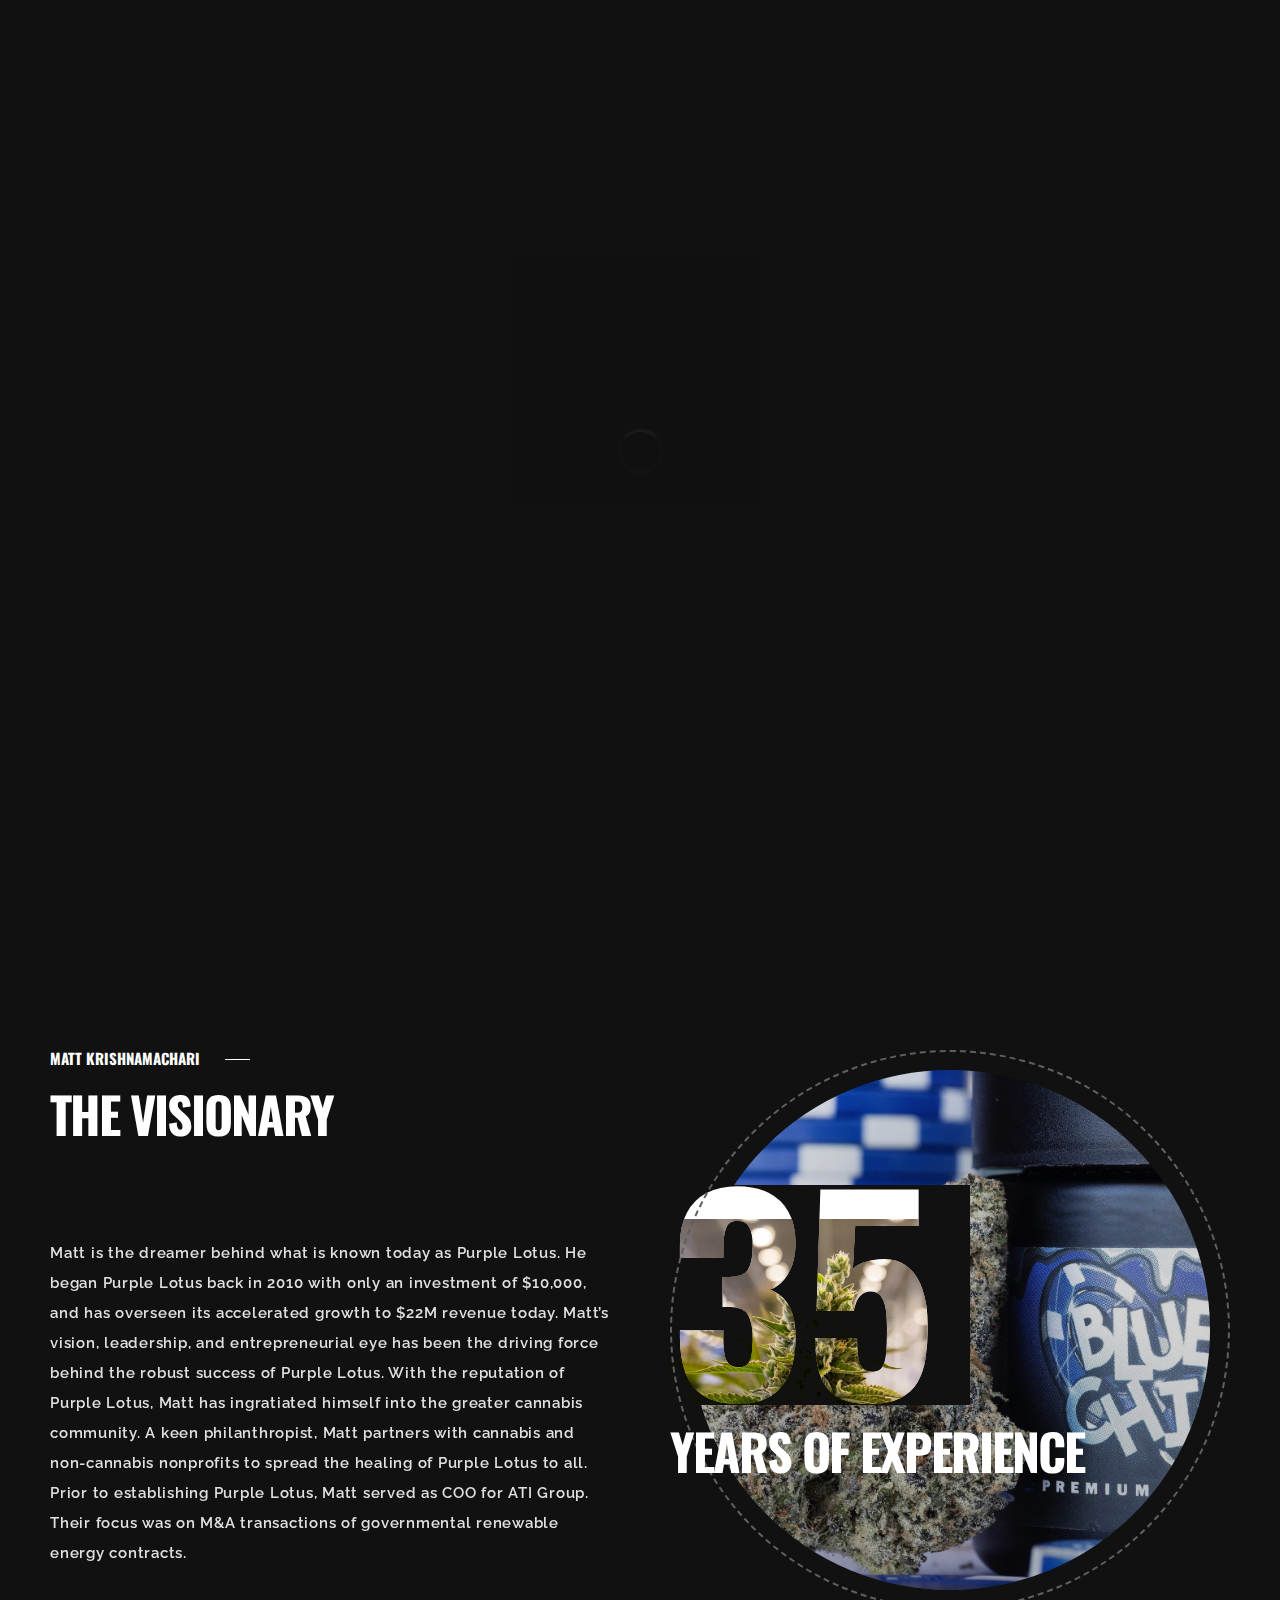
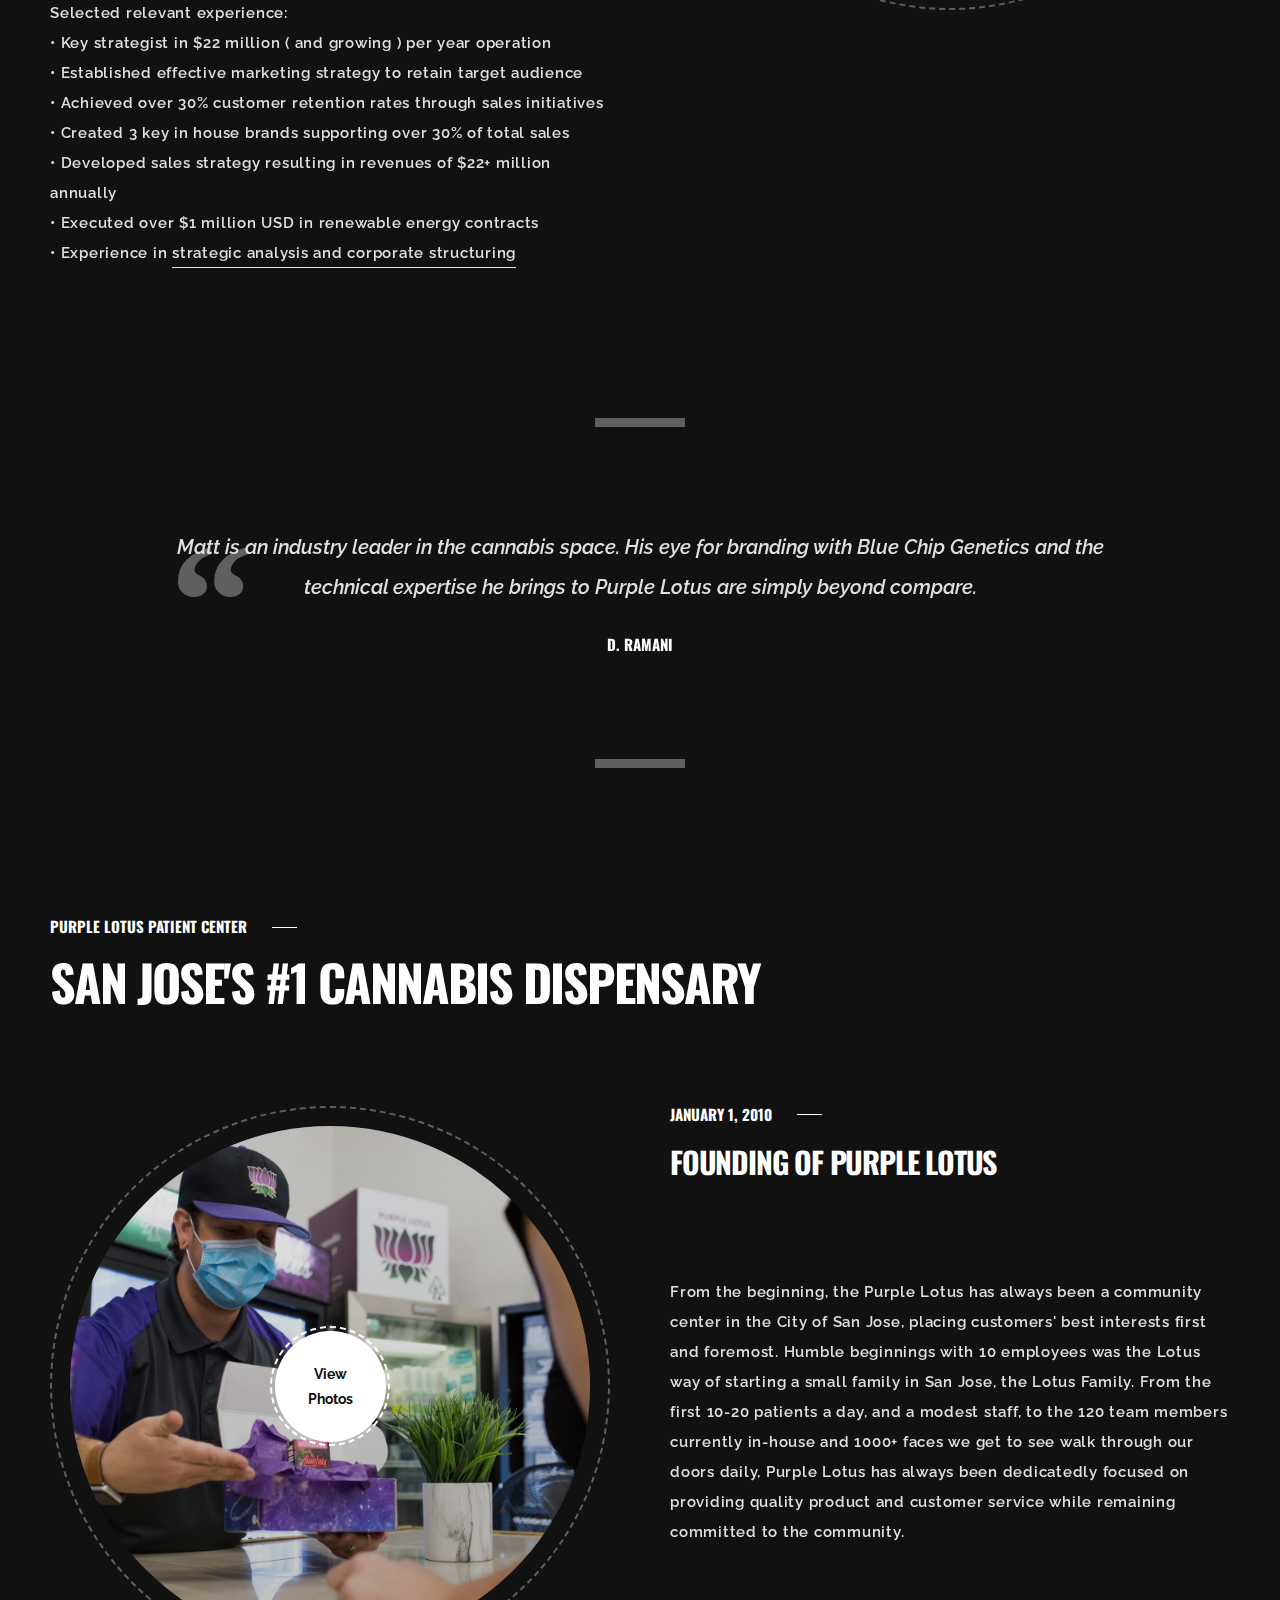
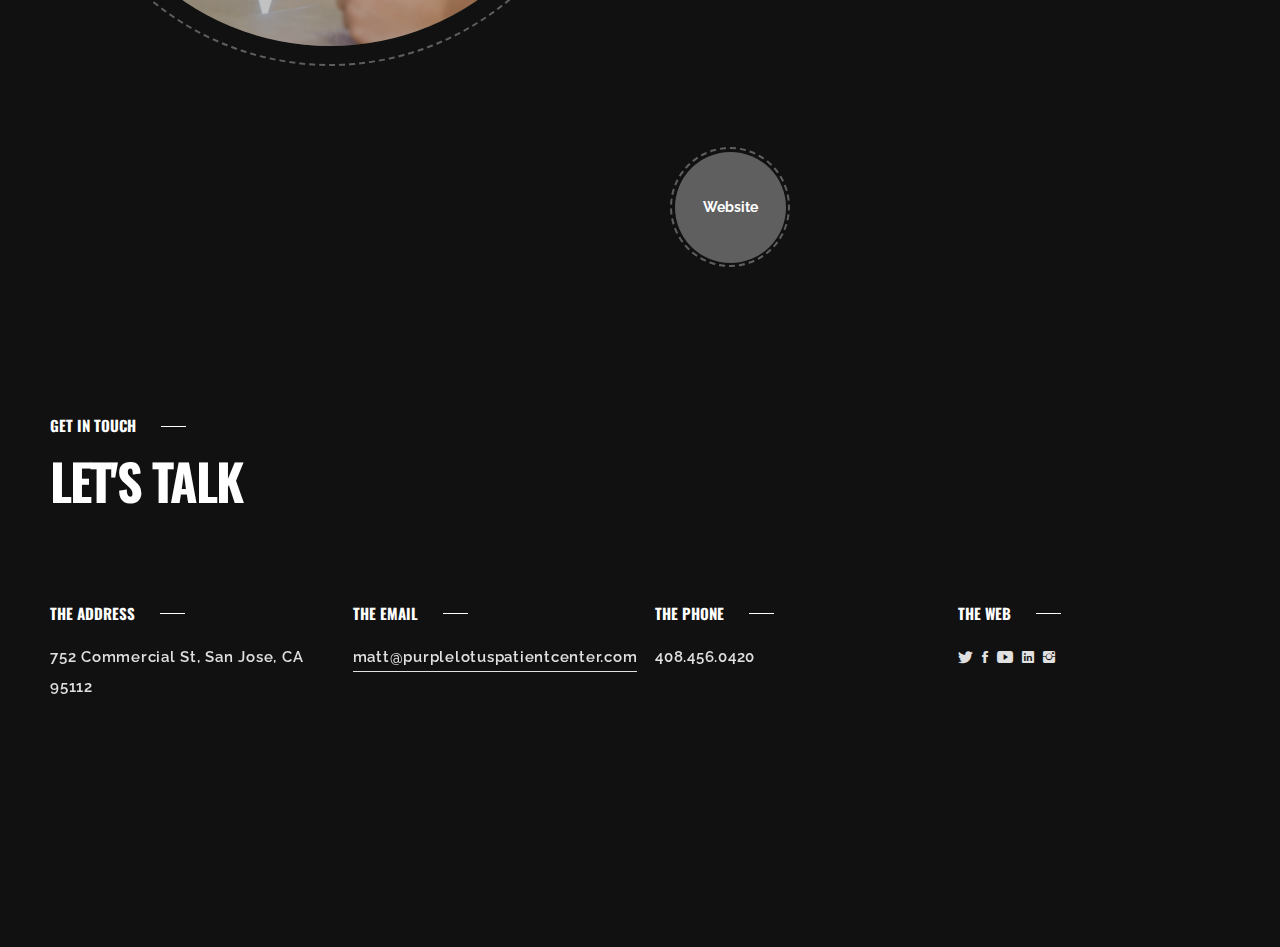
==== commit 726891a0: "yo" ====
--- a/index.html
+++ b/index.html
@@ -84,6 +84,10 @@
                                             <li>
                                                 <a class="page-scroll" href="#contact">Let's Talk</a>
                                             </li>
+                                           <li>
+                                                <a class="page-scroll" href="mattkonline.pdf">Download</a>
+                                            </li>
+                                            
                                         </ul>
                                     </div>
                                     <!-- navigation menu links end -->
@@ -741,51 +745,31 @@
                         </div>
                         <!-- row end -->
                         <!-- row start -->
-                        <div class="row contact-modal-wrapper">
-                            <!-- col start -->
-                            <div>
-                                <!-- contact form start -->
+                        <!-- <div class="row contact-modal-wrapper">
+                                                        <div>
+                                
                                 <div id="contact-form">
                                     <form action="contact.php" id="form" method="post" name="send">
-                                        <!-- col start -->
-                                        <div class="col-sm-6 col-md-6 col-lg-6">
+                                                                                <div class="col-sm-6 col-md-6 col-lg-6">
                                             <input class="requiredField name" id="name" name="name" placeholder="Name" type="text">
                                         </div>
-                                        <!-- col end -->
-                                        <!-- col start -->
-                                        <div class="col-sm-6 col-md-6 col-lg-6">
+                                                                                                                        <div class="col-sm-6 col-md-6 col-lg-6">
                                             <input class="requiredField email" id="email" name="email" placeholder="Email" type="text">
                                         </div>
-                                        <!-- col end -->
-                                        <!-- col start -->
-                                        <div class="make-space">
+                                                                                                                        <div class="make-space">
                                             <input class="requiredField subject" id="subject" name="subject" placeholder="Subject" type="text">
                                         </div>
-                                        <!-- col end -->
-                                        <!-- col start -->
-                                        <div class="make-space">
+                                                                                                                        <div class="make-space">
                                             <textarea class="requiredField message" id="message" name="message" placeholder="Message"></textarea>
                                         </div>
-                                        <!-- col end -->
-                                        <div>
-                                            <!-- button start -->
-                                            <div class="more-wraper-center more-wraper-center-form">
-                                                <div class="more-button-bg-center more-button-circle"></div>
-                                                <div class="more-button-txt-center">
-                                                    <button>
-                                                    <span>Submit</span>
-                                                    </button>
-                                                </div>
-                                            </div>
-                                            <!-- button end -->
-                                        </div>
+                                        
                                     </form>
                                 </div>
-                                <!-- contact form end -->
-                            </div>
-                            <!-- col end -->
-                        </div>
-                        <!-- row end -->
+                              
+                            </div>
+                            
+                        </div>
+                         -->
                         <!-- divider start -->
                         <div class="divider-l"></div>
                         <!-- divider end -->
